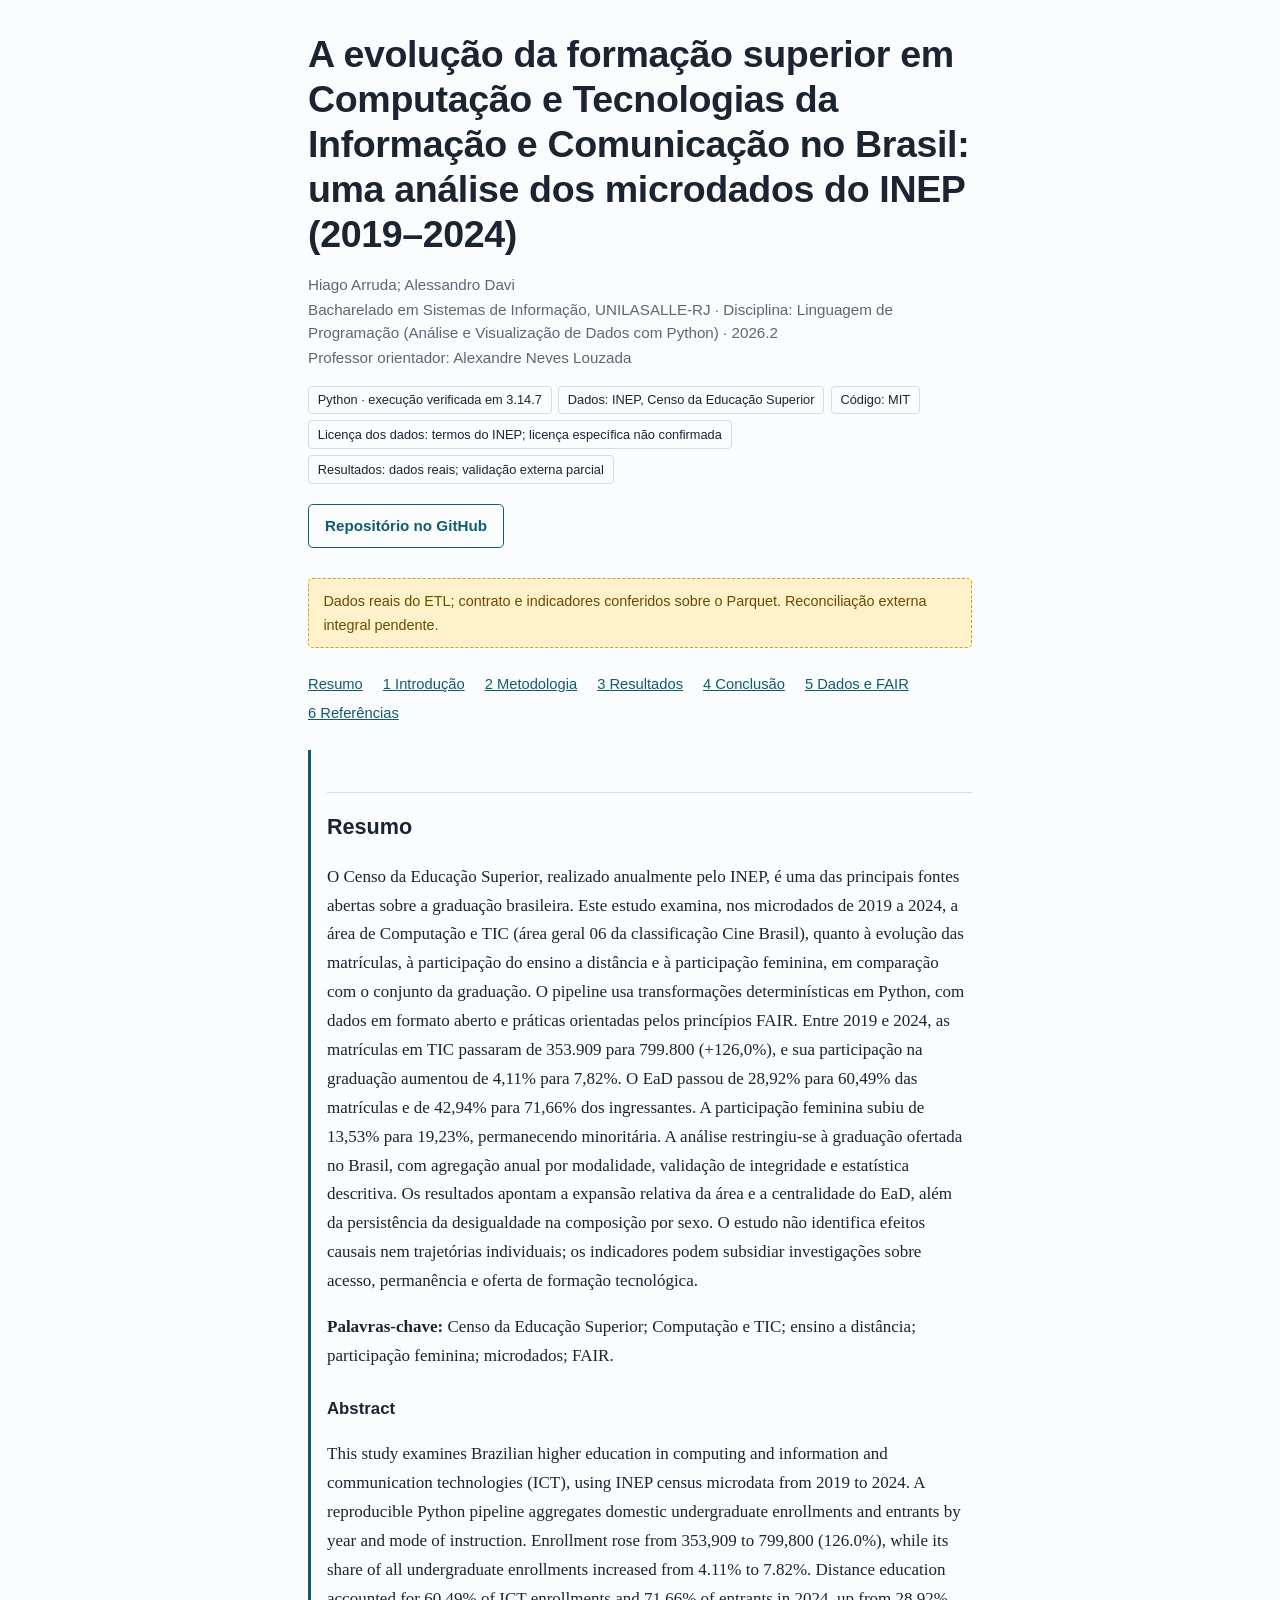
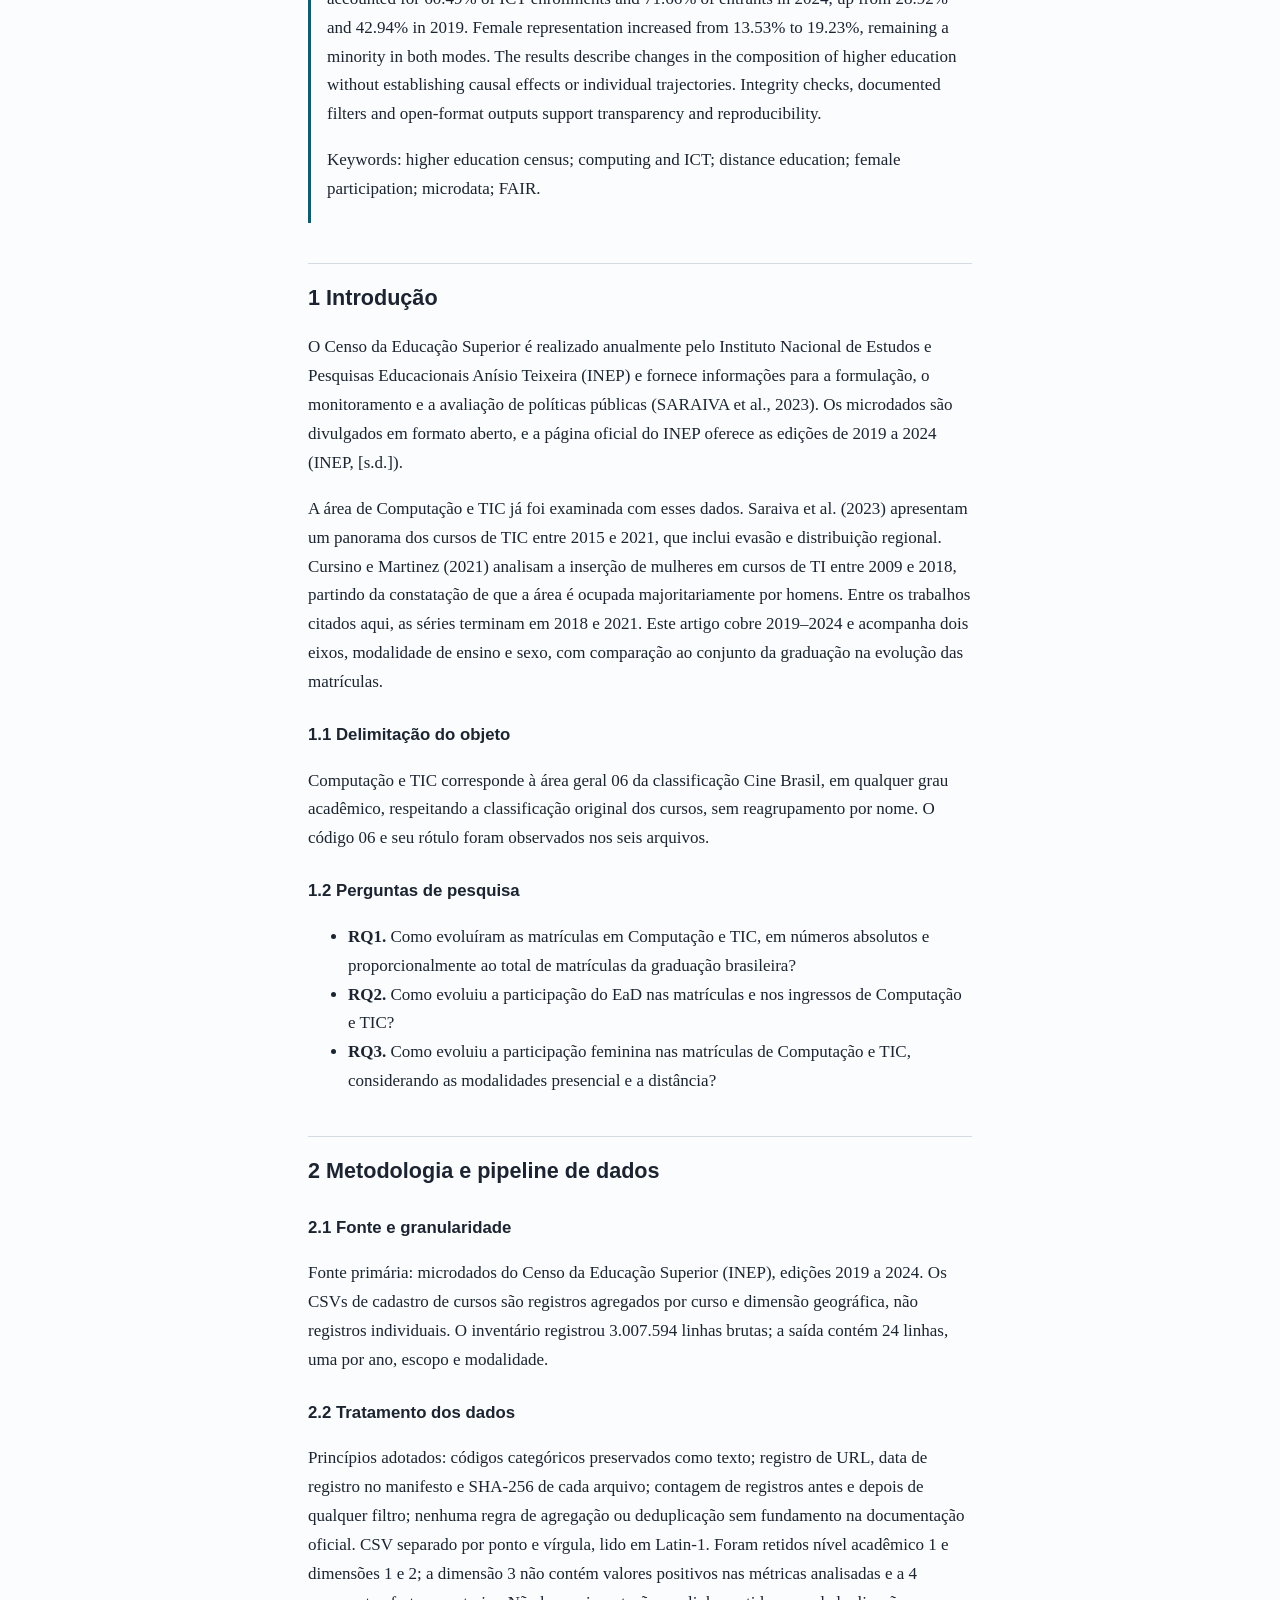
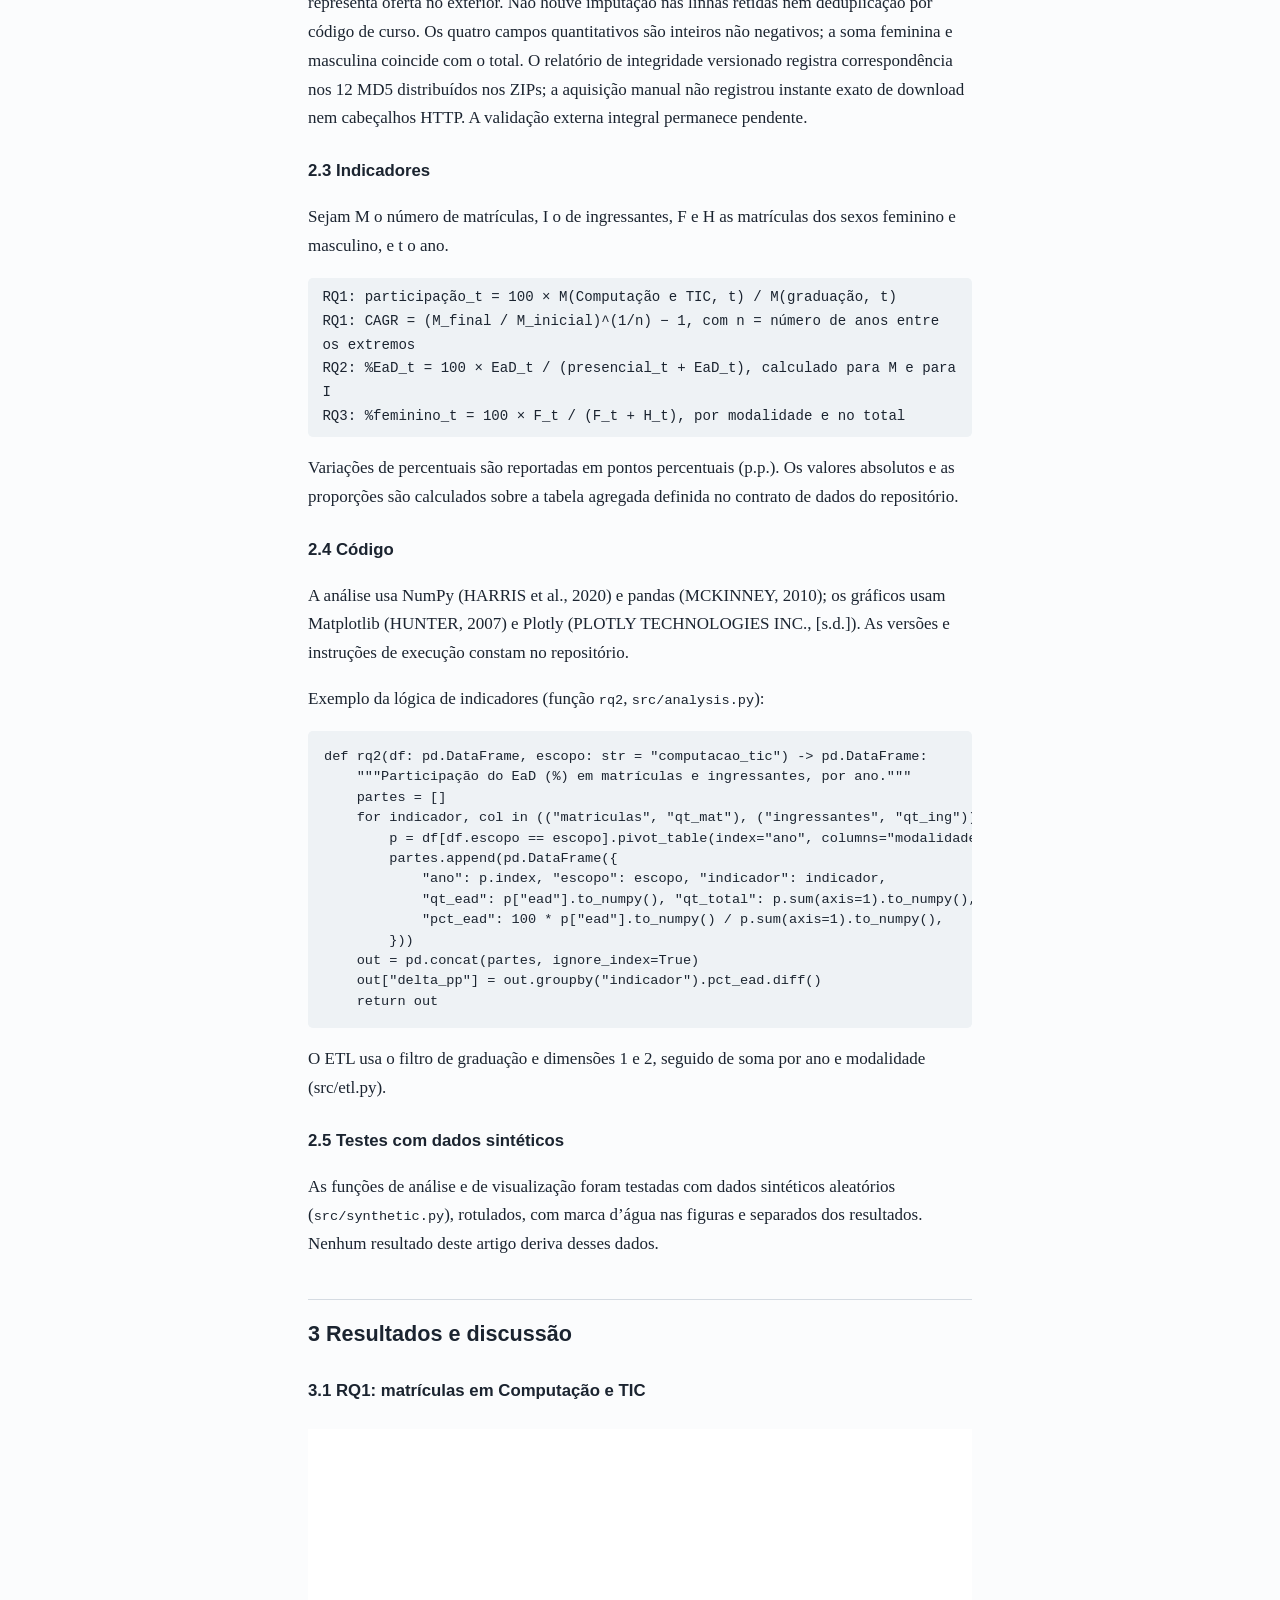
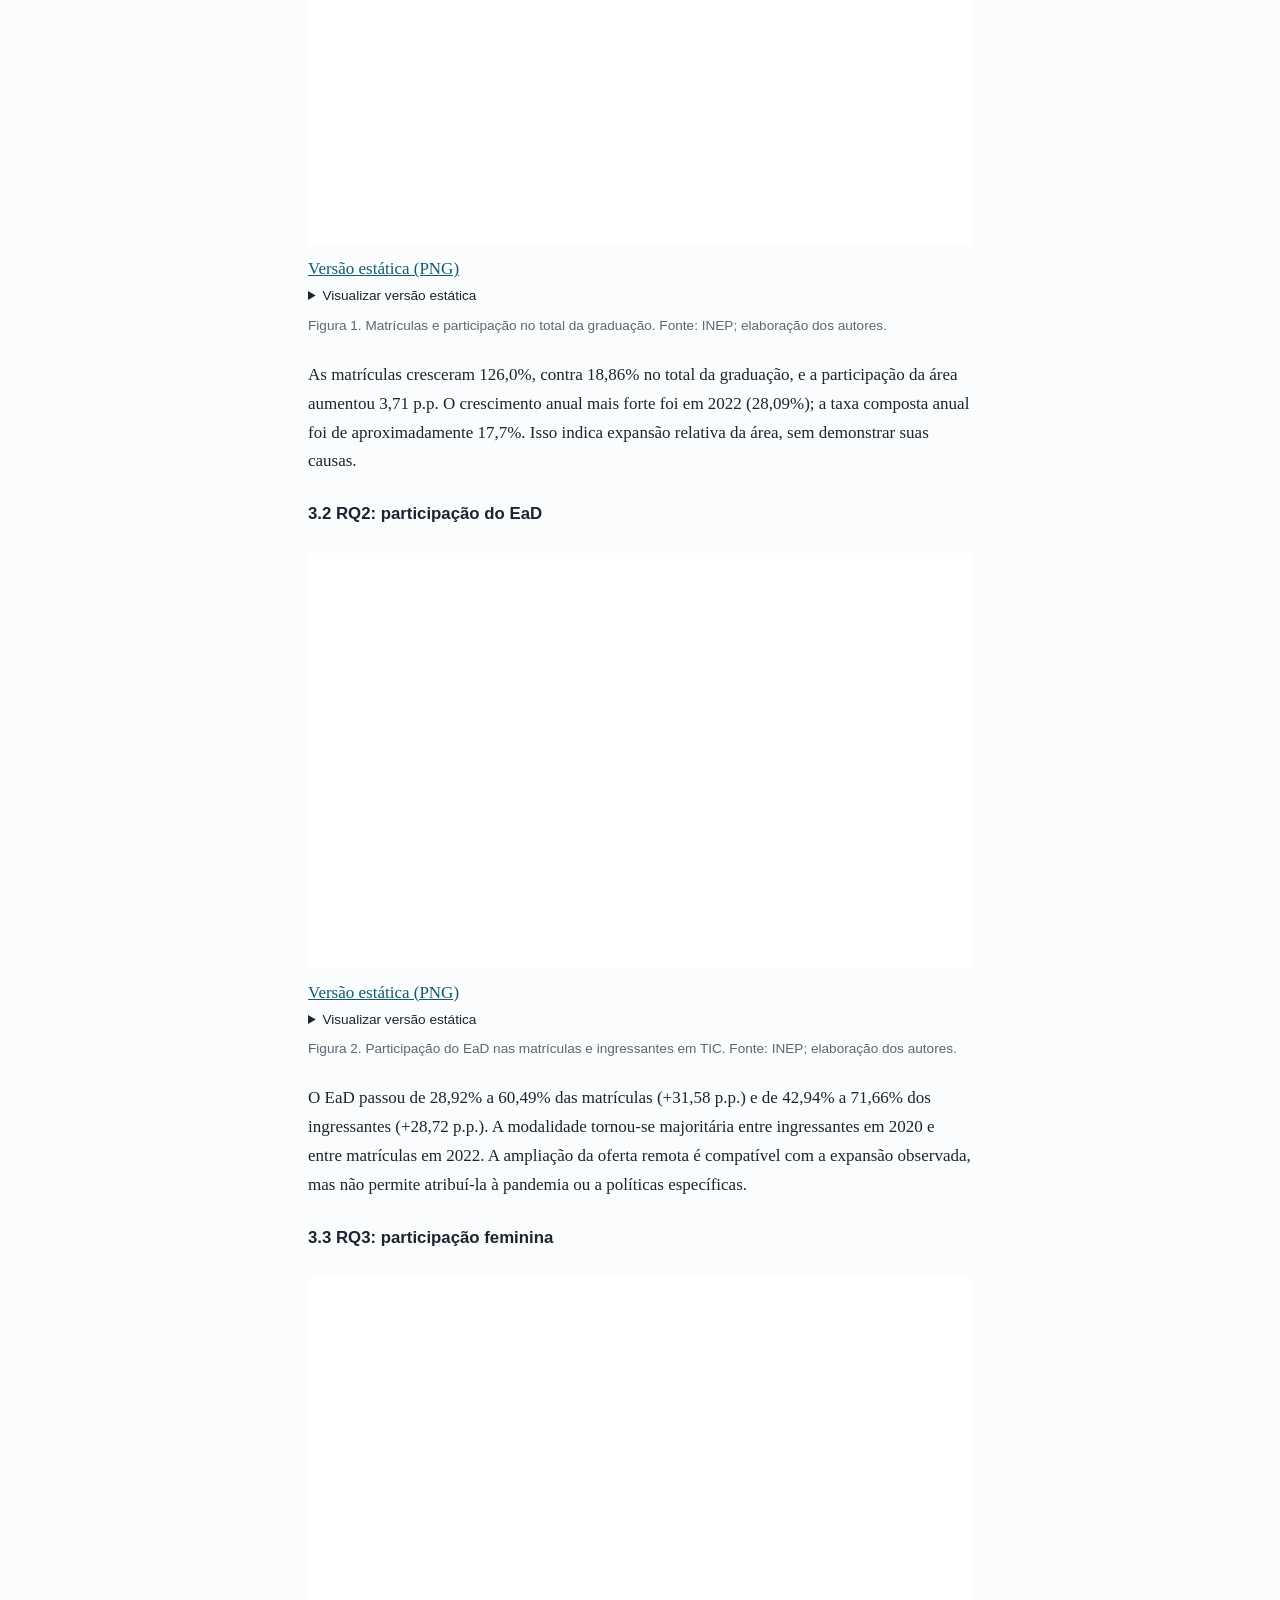
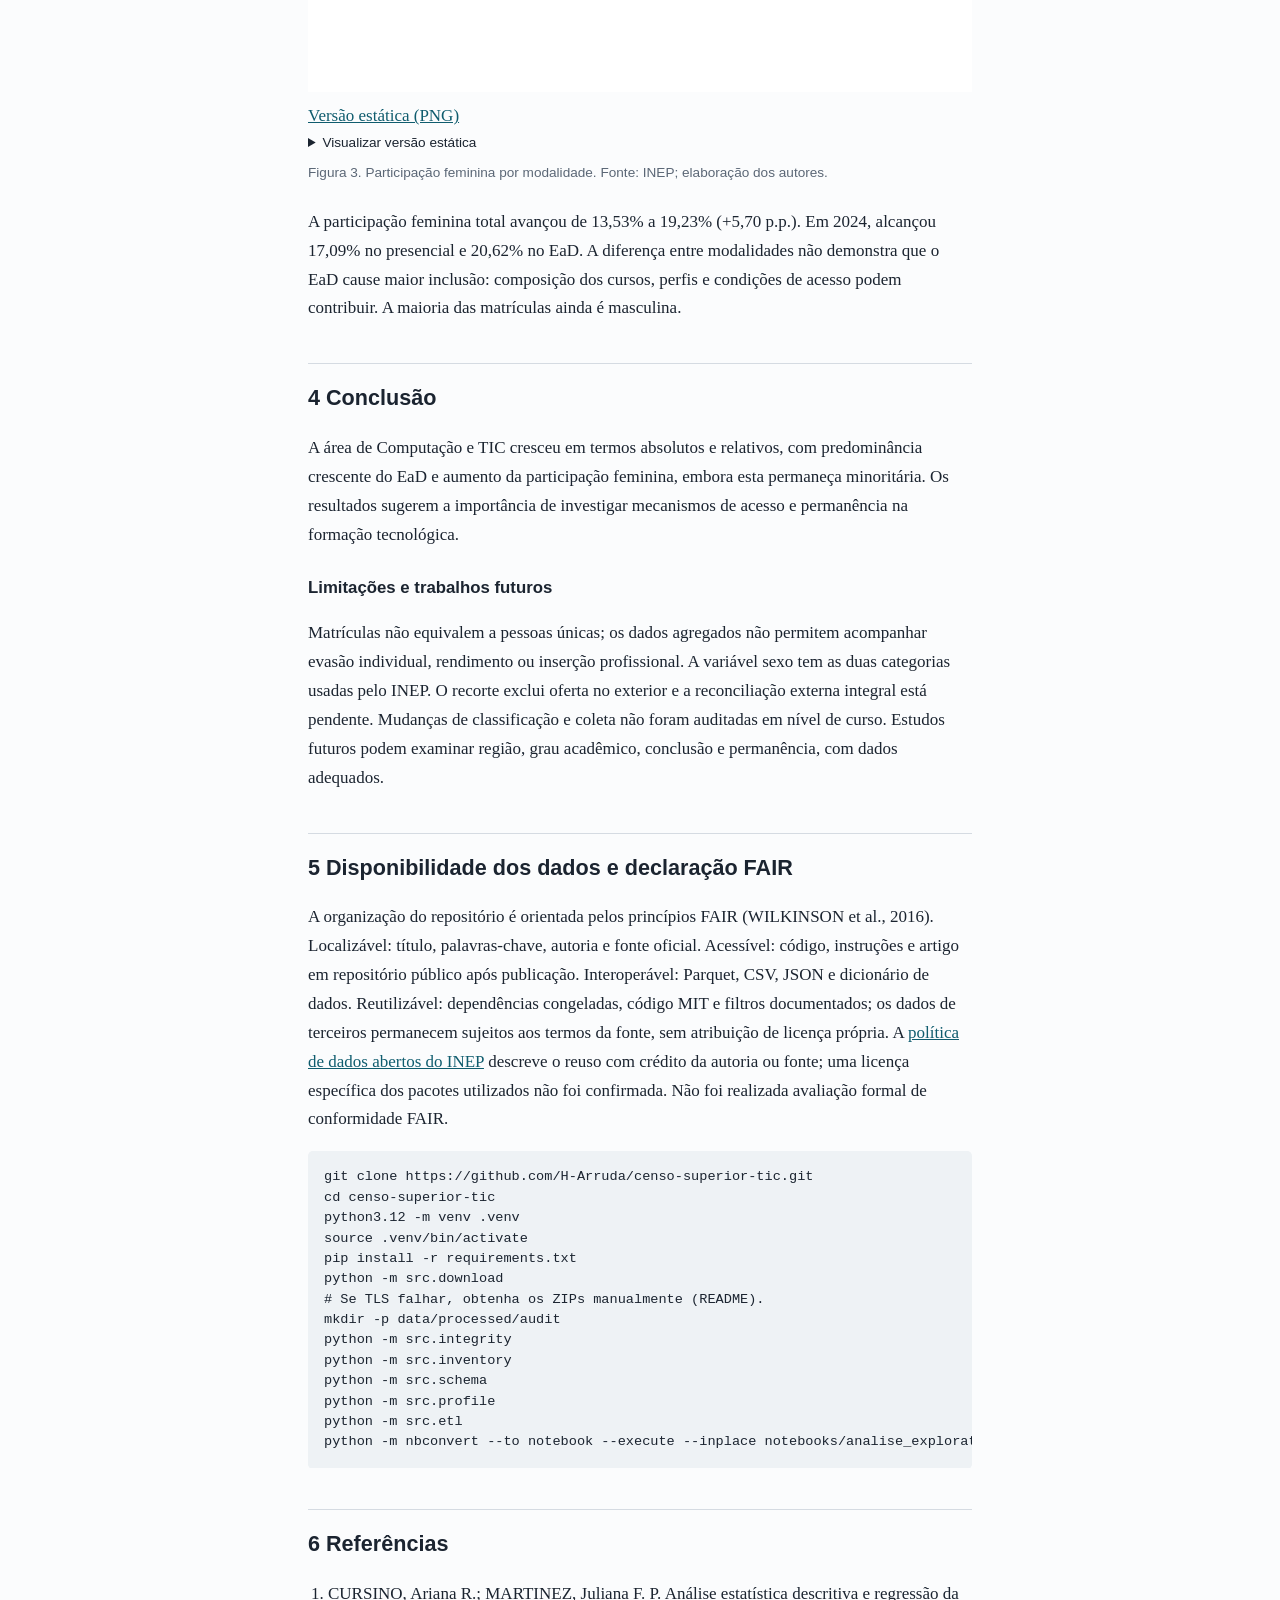
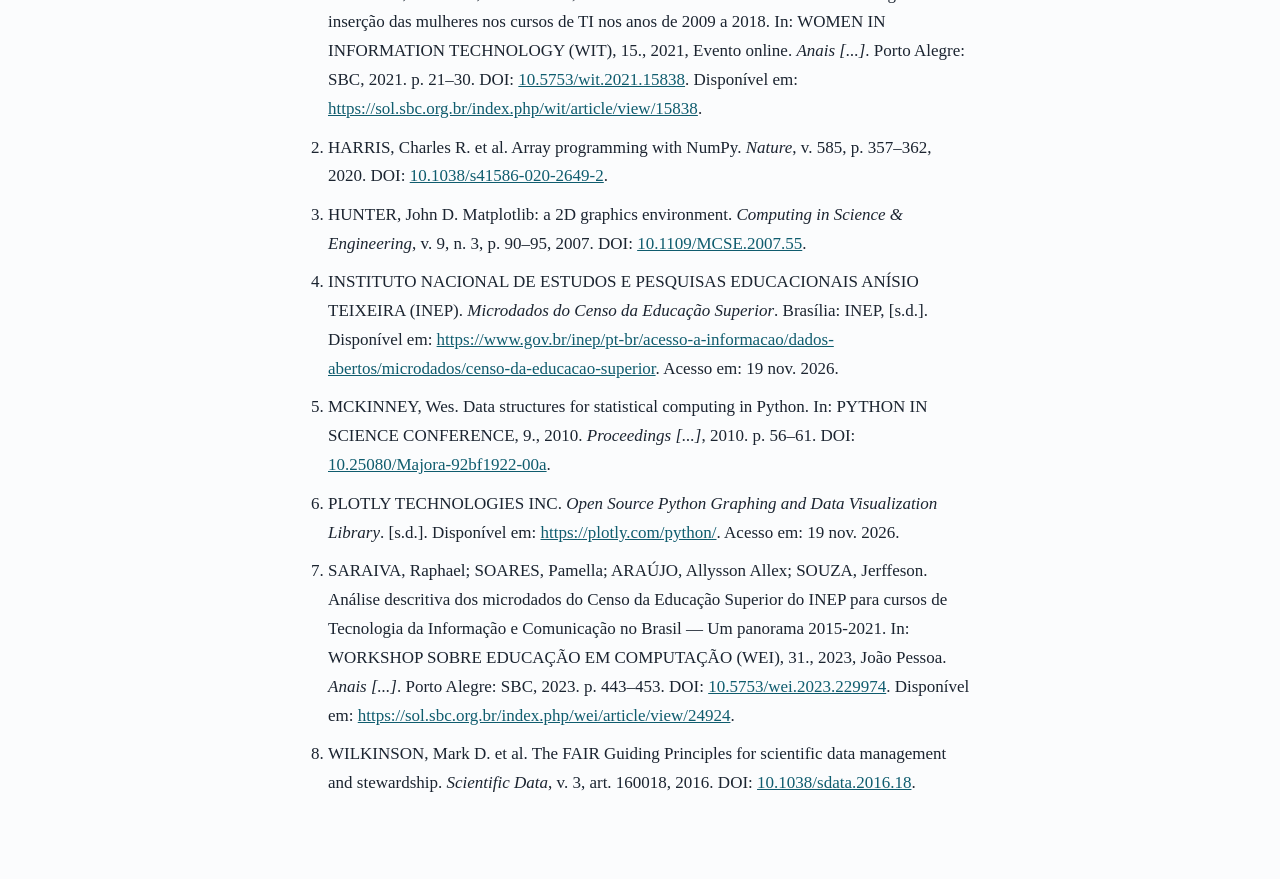
==== docs/index.html @ c9690822 "Integra analise e artigo TIC com notebook executado e resultados conferidos" ====
<!DOCTYPE html>

<html lang="pt-BR">
<head>
<meta charset="utf-8"/>
<meta content="width=device-width, initial-scale=1" name="viewport"/>
<title>Formação superior em Computação e TIC no Brasil: microdados do INEP (2019–2024)</title>
<meta content="Análise exploratória dos microdados do Censo da Educação Superior (INEP) sobre Computação e TIC, 2019–2024." name="description"/>
<link href="assets/style.css" rel="stylesheet"/>
</head>
<body>
<div class="wrap">
<header>
<h1>A evolução da formação superior em Computação e Tecnologias da Informação e Comunicação no Brasil: uma análise dos microdados do INEP (2019–2024)</h1>
<div class="meta">
<p>Hiago Arruda; Alessandro Davi</p>
<p>Bacharelado em Sistemas de Informação, UNILASALLE-RJ · Disciplina: Linguagem de Programação (Análise e Visualização de Dados com Python) · 2026.2</p>
<p>Professor orientador: Alexandre Neves Louzada</p>
</div>
<ul class="badges"><li>Python · execução verificada em 3.14.7</li><li>Dados: INEP, Censo da Educação Superior</li><li>Código: MIT</li><li>Licença dos dados: termos do INEP; licença específica não confirmada</li><li>Resultados: dados reais; validação externa parcial</li></ul>
<a class="btn" href="https://github.com/H-Arruda/censo-superior-tic">Repositório no GitHub</a>
</header>
<p class="aviso">Dados reais do ETL; contrato e indicadores conferidos sobre o Parquet. Reconciliação externa integral pendente.</p>
<nav aria-label="Seções" class="toc"><ol>
<li><a href="#resumo">Resumo</a></li><li><a href="#introducao">1 Introdução</a></li><li><a href="#metodologia">2 Metodologia</a></li><li><a href="#resultados">3 Resultados</a></li><li><a href="#conclusao">4 Conclusão</a></li><li><a href="#fair">5 Dados e FAIR</a></li><li><a href="#referencias">6 Referências</a></li></ol></nav>
<main>
<section class="abstract" id="resumo">
<h2>Resumo</h2>
<p>O Censo da Educação Superior, realizado anualmente pelo INEP, é uma das principais fontes abertas sobre a graduação brasileira. Este estudo examina, nos microdados de 2019 a 2024, a área de Computação e TIC (área geral 06 da classificação Cine Brasil), quanto à evolução das matrículas, à participação do ensino a distância e à participação feminina, em comparação com o conjunto da graduação. O pipeline usa transformações determinísticas em Python, com dados em formato aberto e práticas orientadas pelos princípios FAIR. Entre 2019 e 2024, as matrículas em TIC passaram de 353.909 para 799.800 (+126,0%), e sua participação na graduação aumentou de 4,11% para 7,82%. O EaD passou de 28,92% para 60,49% das matrículas e de 42,94% para 71,66% dos ingressantes. A participação feminina subiu de 13,53% para 19,23%, permanecendo minoritária. A análise restringiu-se à graduação ofertada no Brasil, com agregação anual por modalidade, validação de integridade e estatística descritiva. Os resultados apontam a expansão relativa da área e a centralidade do EaD, além da persistência da desigualdade na composição por sexo. O estudo não identifica efeitos causais nem trajetórias individuais; os indicadores podem subsidiar investigações sobre acesso, permanência e oferta de formação tecnológica.</p>
<p><strong>Palavras-chave:</strong> Censo da Educação Superior; Computação e TIC; ensino a distância; participação feminina; microdados; FAIR.</p>
<h3>Abstract</h3>
<p>This study examines Brazilian higher education in computing and information and communication technologies (ICT), using INEP census microdata from 2019 to 2024. A reproducible Python pipeline aggregates domestic undergraduate enrollments and entrants by year and mode of instruction. Enrollment rose from 353,909 to 799,800 (126.0%), while its share of all undergraduate enrollments increased from 4.11% to 7.82%. Distance education accounted for 60.49% of ICT enrollments and 71.66% of entrants in 2024, up from 28.92% and 42.94% in 2019. Female representation increased from 13.53% to 19.23%, remaining a minority in both modes. The results describe changes in the composition of higher education without establishing causal effects or individual trajectories. Integrity checks, documented filters and open-format outputs support transparency and reproducibility.</p>
<p>Keywords: higher education census; computing and ICT; distance education; female participation; microdata; FAIR.</p></section>
<section id="introducao">
<h2>1 Introdução</h2>
<p>O Censo da Educação Superior é realizado anualmente pelo Instituto Nacional de Estudos e Pesquisas Educacionais Anísio Teixeira (INEP) e fornece informações para a formulação, o monitoramento e a avaliação de políticas públicas (SARAIVA et al., 2023). Os microdados são divulgados em formato aberto, e a página oficial do INEP oferece as edições de 2019 a 2024 (INEP, [s.d.]).</p>
<p>A área de Computação e TIC já foi examinada com esses dados. Saraiva et al. (2023) apresentam um panorama dos cursos de TIC entre 2015 e 2021, que inclui evasão e distribuição regional. Cursino e Martinez (2021) analisam a inserção de mulheres em cursos de TI entre 2009 e 2018, partindo da constatação de que a área é ocupada majoritariamente por homens. Entre os trabalhos citados aqui, as séries terminam em 2018 e 2021. Este artigo cobre 2019–2024 e acompanha dois eixos, modalidade de ensino e sexo, com comparação ao conjunto da graduação na evolução das matrículas.</p>
<h3>1.1 Delimitação do objeto</h3>
<p>Computação e TIC corresponde à área geral 06 da classificação Cine Brasil, em qualquer grau acadêmico, respeitando a classificação original dos cursos, sem reagrupamento por nome. O código 06 e seu rótulo foram observados nos seis arquivos.</p>
<h3>1.2 Perguntas de pesquisa</h3>
<ul>
<li><strong>RQ1.</strong> Como evoluíram as matrículas em Computação e TIC, em números absolutos e proporcionalmente ao total de matrículas da graduação brasileira?</li>
<li><strong>RQ2.</strong> Como evoluiu a participação do EaD nas matrículas e nos ingressos de Computação e TIC?</li>
<li><strong>RQ3.</strong> Como evoluiu a participação feminina nas matrículas de Computação e TIC, considerando as modalidades presencial e a distância?</li>
</ul>
</section>
<section id="metodologia">
<h2>2 Metodologia e pipeline de dados</h2>
<h3>2.1 Fonte e granularidade</h3>
<p>Fonte primária: microdados do Censo da Educação Superior (INEP), edições 2019 a 2024. Os CSVs de cadastro de cursos são registros agregados por curso e dimensão geográfica, não registros individuais. O inventário registrou 3.007.594 linhas brutas; a saída contém 24 linhas, uma por ano, escopo e modalidade.</p>
<h3>2.2 Tratamento dos dados</h3>
<p>Princípios adotados: códigos categóricos preservados como texto; registro de URL, data de registro no manifesto e SHA-256 de cada arquivo; contagem de registros antes e depois de qualquer filtro; nenhuma regra de agregação ou deduplicação sem fundamento na documentação oficial. CSV separado por ponto e vírgula, lido em Latin-1. Foram retidos nível acadêmico 1 e dimensões 1 e 2; a dimensão 3 não contém valores positivos nas métricas analisadas e a 4 representa oferta no exterior. Não houve imputação nas linhas retidas nem deduplicação por código de curso. Os quatro campos quantitativos são inteiros não negativos; a soma feminina e masculina coincide com o total. O relatório de integridade versionado registra correspondência nos 12 MD5 distribuídos nos ZIPs; a aquisição manual não registrou instante exato de download nem cabeçalhos HTTP. A validação externa integral permanece pendente.</p>
<h3>2.3 Indicadores</h3>
<p>Sejam M o número de matrículas, I o de ingressantes, F e H as matrículas dos sexos feminino e masculino, e t o ano.</p>
<p class="formula">RQ1: participação_t = 100 × M(Computação e TIC, t) / M(graduação, t)<br/>
RQ1: CAGR = (M_final / M_inicial)^(1/n) − 1, com n = número de anos entre os extremos<br/>
RQ2: %EaD_t = 100 × EaD_t / (presencial_t + EaD_t), calculado para M e para I<br/>
RQ3: %feminino_t = 100 × F_t / (F_t + H_t), por modalidade e no total</p>
<p>Variações de percentuais são reportadas em pontos percentuais (p.p.). Os valores absolutos e as proporções são calculados sobre a tabela agregada definida no contrato de dados do repositório.</p>
<h3>2.4 Código</h3>
<p>A análise usa NumPy (HARRIS et al., 2020) e pandas (MCKINNEY, 2010); os gráficos usam Matplotlib (HUNTER, 2007) e Plotly (PLOTLY TECHNOLOGIES INC., [s.d.]). As versões e instruções de execução constam no repositório.</p>
<p>Exemplo da lógica de indicadores (função <code>rq2</code>, <code>src/analysis.py</code>):</p>
<pre><code>def rq2(df: pd.DataFrame, escopo: str = "computacao_tic") -&gt; pd.DataFrame:
    """Participação do EaD (%) em matrículas e ingressantes, por ano."""
    partes = []
    for indicador, col in (("matriculas", "qt_mat"), ("ingressantes", "qt_ing")):
        p = df[df.escopo == escopo].pivot_table(index="ano", columns="modalidade", values=col, aggfunc="sum")
        partes.append(pd.DataFrame({
            "ano": p.index, "escopo": escopo, "indicador": indicador,
            "qt_ead": p["ead"].to_numpy(), "qt_total": p.sum(axis=1).to_numpy(),
            "pct_ead": 100 * p["ead"].to_numpy() / p.sum(axis=1).to_numpy(),
        }))
    out = pd.concat(partes, ignore_index=True)
    out["delta_pp"] = out.groupby("indicador").pct_ead.diff()
    return out</code></pre>
<p>O ETL usa o filtro de graduação e dimensões 1 e 2, seguido de soma por ano e modalidade (src/etl.py).</p>
<h3>2.5 Testes com dados sintéticos</h3>
<p>As funções de análise e de visualização foram testadas com dados sintéticos aleatórios (<code>src/synthetic.py</code>), rotulados, com marca d’água nas figuras e separados dos resultados. Nenhum resultado deste artigo deriva desses dados.</p>
</section>
<section id="resultados">
<h2>3 Resultados e discussão</h2>
<h3>3.1 RQ1: matrículas em Computação e TIC</h3>
<figure><iframe loading="lazy" src="assets/fig_rq1.html" title="Gráfico RQ1"></iframe><a href="assets/fig_rq1.png">Versão estática (PNG)</a><details><summary>Visualizar versão estática</summary><img alt="Versão estática do gráfico RQ1" loading="lazy" src="assets/fig_rq1.png"/></details><figcaption>Figura 1. Matrículas e participação no total da graduação. Fonte: INEP; elaboração dos autores.</figcaption></figure>

<p>As matrículas cresceram 126,0%, contra 18,86% no total da graduação, e a participação da área aumentou 3,71 p.p. O crescimento anual mais forte foi em 2022 (28,09%); a taxa composta anual foi de aproximadamente 17,7%. Isso indica expansão relativa da área, sem demonstrar suas causas.</p>
<h3>3.2 RQ2: participação do EaD</h3>
<figure><iframe loading="lazy" src="assets/fig_rq2.html" title="Gráfico RQ2"></iframe><a href="assets/fig_rq2.png">Versão estática (PNG)</a><details><summary>Visualizar versão estática</summary><img alt="Versão estática do gráfico RQ2" loading="lazy" src="assets/fig_rq2.png"/></details><figcaption>Figura 2. Participação do EaD nas matrículas e ingressantes em TIC. Fonte: INEP; elaboração dos autores.</figcaption></figure>
<p>O EaD passou de 28,92% a 60,49% das matrículas (+31,58 p.p.) e de 42,94% a 71,66% dos ingressantes (+28,72 p.p.). A modalidade tornou-se majoritária entre ingressantes em 2020 e entre matrículas em 2022. A ampliação da oferta remota é compatível com a expansão observada, mas não permite atribuí-la à pandemia ou a políticas específicas.</p>
<h3>3.3 RQ3: participação feminina</h3>
<figure><iframe loading="lazy" src="assets/fig_rq3.html" title="Gráfico RQ3"></iframe><a href="assets/fig_rq3.png">Versão estática (PNG)</a><details><summary>Visualizar versão estática</summary><img alt="Versão estática do gráfico RQ3" loading="lazy" src="assets/fig_rq3.png"/></details><figcaption>Figura 3. Participação feminina por modalidade. Fonte: INEP; elaboração dos autores.</figcaption></figure>
<p>A participação feminina total avançou de 13,53% a 19,23% (+5,70 p.p.). Em 2024, alcançou 17,09% no presencial e 20,62% no EaD. A diferença entre modalidades não demonstra que o EaD cause maior inclusão: composição dos cursos, perfis e condições de acesso podem contribuir. A maioria das matrículas ainda é masculina.</p>
</section>
<section id="conclusao">
<h2>4 Conclusão</h2>
<p>A área de Computação e TIC cresceu em termos absolutos e relativos, com predominância crescente do EaD e aumento da participação feminina, embora esta permaneça minoritária. Os resultados sugerem a importância de investigar mecanismos de acesso e permanência na formação tecnológica.</p>
<h3>Limitações e trabalhos futuros</h3>
<p>Matrículas não equivalem a pessoas únicas; os dados agregados não permitem acompanhar evasão individual, rendimento ou inserção profissional. A variável sexo tem as duas categorias usadas pelo INEP. O recorte exclui oferta no exterior e a reconciliação externa integral está pendente. Mudanças de classificação e coleta não foram auditadas em nível de curso. Estudos futuros podem examinar região, grau acadêmico, conclusão e permanência, com dados adequados.</p>
</section>
<section id="fair">
<h2>5 Disponibilidade dos dados e declaração FAIR</h2>
<p>A organização do repositório é orientada pelos princípios FAIR (WILKINSON et al., 2016). Localizável: título, palavras-chave, autoria e fonte oficial. Acessível: código, instruções e artigo em repositório público após publicação. Interoperável: Parquet, CSV, JSON e dicionário de dados. Reutilizável: dependências congeladas, código MIT e filtros documentados; os dados de terceiros permanecem sujeitos aos termos da fonte, sem atribuição de licença própria. A <a href="https://download.inep.gov.br/publicacoes/institucionais/gestao_e_governanca/politica_e_plano_de_dados_abertos.pdf">política de dados abertos do INEP</a> descreve o reuso com crédito da autoria ou fonte; uma licença específica dos pacotes utilizados não foi confirmada. Não foi realizada avaliação formal de conformidade FAIR.</p>
<pre><code>git clone https://github.com/H-Arruda/censo-superior-tic.git
cd censo-superior-tic
python3.12 -m venv .venv
source .venv/bin/activate
pip install -r requirements.txt
python -m src.download
# Se TLS falhar, obtenha os ZIPs manualmente (README).
mkdir -p data/processed/audit
python -m src.integrity
python -m src.inventory
python -m src.schema
python -m src.profile
python -m src.etl
python -m nbconvert --to notebook --execute --inplace notebooks/analise_exploratoria.ipynb</code></pre>
</section>
<section id="referencias">
<h2>6 Referências</h2>
<ol class="refs">
<li>CURSINO, Ariana R.; MARTINEZ, Juliana F. P. Análise estatística descritiva e regressão da inserção das mulheres nos cursos de TI nos anos de 2009 a 2018. In: WOMEN IN INFORMATION TECHNOLOGY (WIT), 15., 2021, Evento online. <em>Anais [...]</em>. Porto Alegre: SBC, 2021. p. 21–30. DOI: <a href="https://doi.org/10.5753/wit.2021.15838">10.5753/wit.2021.15838</a>. Disponível em: <a href="https://sol.sbc.org.br/index.php/wit/article/view/15838">https://sol.sbc.org.br/index.php/wit/article/view/15838</a>.</li>
<li>HARRIS, Charles R. et al. Array programming with NumPy. <em>Nature</em>, v. 585, p. 357–362, 2020. DOI: <a href="https://doi.org/10.1038/s41586-020-2649-2">10.1038/s41586-020-2649-2</a>.</li>
<li>HUNTER, John D. Matplotlib: a 2D graphics environment. <em>Computing in Science &amp; Engineering</em>, v. 9, n. 3, p. 90–95, 2007. DOI: <a href="https://doi.org/10.1109/MCSE.2007.55">10.1109/MCSE.2007.55</a>.</li>
<li>INSTITUTO NACIONAL DE ESTUDOS E PESQUISAS EDUCACIONAIS ANÍSIO TEIXEIRA (INEP). <em>Microdados do Censo da Educação Superior</em>. Brasília: INEP, [s.d.]. Disponível em: <a href="https://www.gov.br/inep/pt-br/acesso-a-informacao/dados-abertos/microdados/censo-da-educacao-superior">https://www.gov.br/inep/pt-br/acesso-a-informacao/dados-abertos/microdados/censo-da-educacao-superior</a>. Acesso em: 19 nov. 2026.</li>
<li>MCKINNEY, Wes. Data structures for statistical computing in Python. In: PYTHON IN SCIENCE CONFERENCE, 9., 2010. <em>Proceedings [...]</em>, 2010. p. 56–61. DOI: <a href="https://doi.org/10.25080/Majora-92bf1922-00a">10.25080/Majora-92bf1922-00a</a>.</li>
<li>PLOTLY TECHNOLOGIES INC. <em>Open Source Python Graphing and Data Visualization Library</em>. [s.d.]. Disponível em: <a href="https://plotly.com/python/">https://plotly.com/python/</a>. Acesso em: 19 nov. 2026.</li>
<li>SARAIVA, Raphael; SOARES, Pamella; ARAÚJO, Allysson Allex; SOUZA, Jerffeson. Análise descritiva dos microdados do Censo da Educação Superior do INEP para cursos de Tecnologia da Informação e Comunicação no Brasil — Um panorama 2015-2021. In: WORKSHOP SOBRE EDUCAÇÃO EM COMPUTAÇÃO (WEI), 31., 2023, João Pessoa. <em>Anais [...]</em>. Porto Alegre: SBC, 2023. p. 443–453. DOI: <a href="https://doi.org/10.5753/wei.2023.229974">10.5753/wei.2023.229974</a>. Disponível em: <a href="https://sol.sbc.org.br/index.php/wei/article/view/24924">https://sol.sbc.org.br/index.php/wei/article/view/24924</a>.</li>
<li>WILKINSON, Mark D. et al. The FAIR Guiding Principles for scientific data management and stewardship. <em>Scientific Data</em>, v. 3, art. 160018, 2016. DOI: <a href="https://doi.org/10.1038/sdata.2016.18">10.1038/sdata.2016.18</a>.</li>
</ol>
</section>
</main>
</div>
</body>
</html>
---- docs/assets/style.css ----
:root{--paper:#fbfcfd;--ink:#1b2430;--muted:#5b6776;--rule:#d5dbe2;--accent:#0f5c6e;--code:#eef2f5;--warn-bg:#fff1c9;--warn-ink:#6b4a00;--warn-line:#c9a227;color-scheme:light dark}
@media (prefers-color-scheme:dark){:root{--paper:#12181f;--ink:#e6ebf0;--muted:#9aa7b4;--rule:#2b3541;--accent:#6cc3d5;--code:#1b232c;--warn-bg:#3a2f0d;--warn-ink:#f2d98a;--warn-line:#8a6d1a}}
*{box-sizing:border-box}
html{scroll-padding-top:1rem}
body{margin:0;background:var(--paper);color:var(--ink);font:1.0625rem/1.7 "Iowan Old Style","Palatino Linotype",Palatino,Georgia,serif}
.wrap{max-width:44rem;margin:0 auto;padding:2rem 1.25rem 4rem}
h1,h2,h3,.meta,.badges,.toc,figcaption,.btn{font-family:"Helvetica Neue",Arial,system-ui,sans-serif}
h1{font-size:clamp(1.7rem,4.5vw,2.35rem);line-height:1.2;margin:0 0 1rem;letter-spacing:-.01em}
h2{font-size:1.35rem;margin:2.5rem 0 .75rem;padding-top:1rem;border-top:1px solid var(--rule)}
h3{font-size:1.05rem;margin:1.5rem 0 .4rem}
.meta{color:var(--muted);font-size:.95rem;line-height:1.5}
.meta p{margin:.15rem 0}
.badges{display:flex;flex-wrap:wrap;gap:.4rem;margin:1rem 0;padding:0;list-style:none;font-size:.8rem}
.badges li{border:1px solid var(--rule);border-radius:.25rem;padding:.15rem .55rem}
.btn{display:inline-block;margin:.25rem 0 1rem;padding:.5rem 1rem;border:1px solid var(--accent);border-radius:.3rem;color:var(--accent);text-decoration:none;font-weight:600;font-size:.95rem}
.btn:hover,.btn:focus-visible{background:var(--accent);color:var(--paper)}
a{color:var(--accent)}
:focus-visible{outline:2px solid var(--accent);outline-offset:2px}
.toc{font-size:.92rem;margin:1.5rem 0}
.toc ol{display:flex;flex-wrap:wrap;gap:.25rem 1.25rem;padding:0;margin:0;list-style:none}
.abstract{border-left:3px solid var(--accent);padding:.1rem 0 .1rem 1rem;margin:1.5rem 0}
mark.pendente{background:var(--warn-bg);color:var(--warn-ink);padding:0 .25rem;border-bottom:1px dashed var(--warn-line)}
.aviso{background:var(--warn-bg);color:var(--warn-ink);border:1px dashed var(--warn-line);padding:.6rem .9rem;border-radius:.3rem;font-family:"Helvetica Neue",Arial,sans-serif;font-size:.9rem}
.fig{border:1px dashed var(--warn-line);border-radius:.3rem;padding:1.5rem 1rem;text-align:center;background:var(--warn-bg);color:var(--warn-ink);font-family:"Helvetica Neue",Arial,sans-serif;font-size:.9rem}
figure{margin:1.5rem 0}
figure iframe{width:100%;height:26rem;border:0}
figcaption{color:var(--muted);font-size:.85rem;margin-top:.4rem}
pre,code{font-family:ui-monospace,"SF Mono",Menlo,Consolas,monospace;font-size:.85rem}
pre{background:var(--code);padding:1rem;border-radius:.3rem;overflow-x:auto;line-height:1.5}
.formula{background:var(--code);padding:.5rem .9rem;border-radius:.3rem;overflow-x:auto;font-family:ui-monospace,Menlo,Consolas,monospace;font-size:.88rem}
ol.refs{padding-left:1.25rem}
ol.refs li{margin-bottom:.6rem;overflow-wrap:anywhere}
@media (max-width:30rem){body{font-size:1rem}.wrap{padding:1.25rem 1rem 3rem}figure iframe{height:26rem}}
@media print{.btn,.toc{display:none}}

figure img{max-width:100%;height:auto} details{font-family:Arial,sans-serif;font-size:.85rem} iframe{background:#fff}
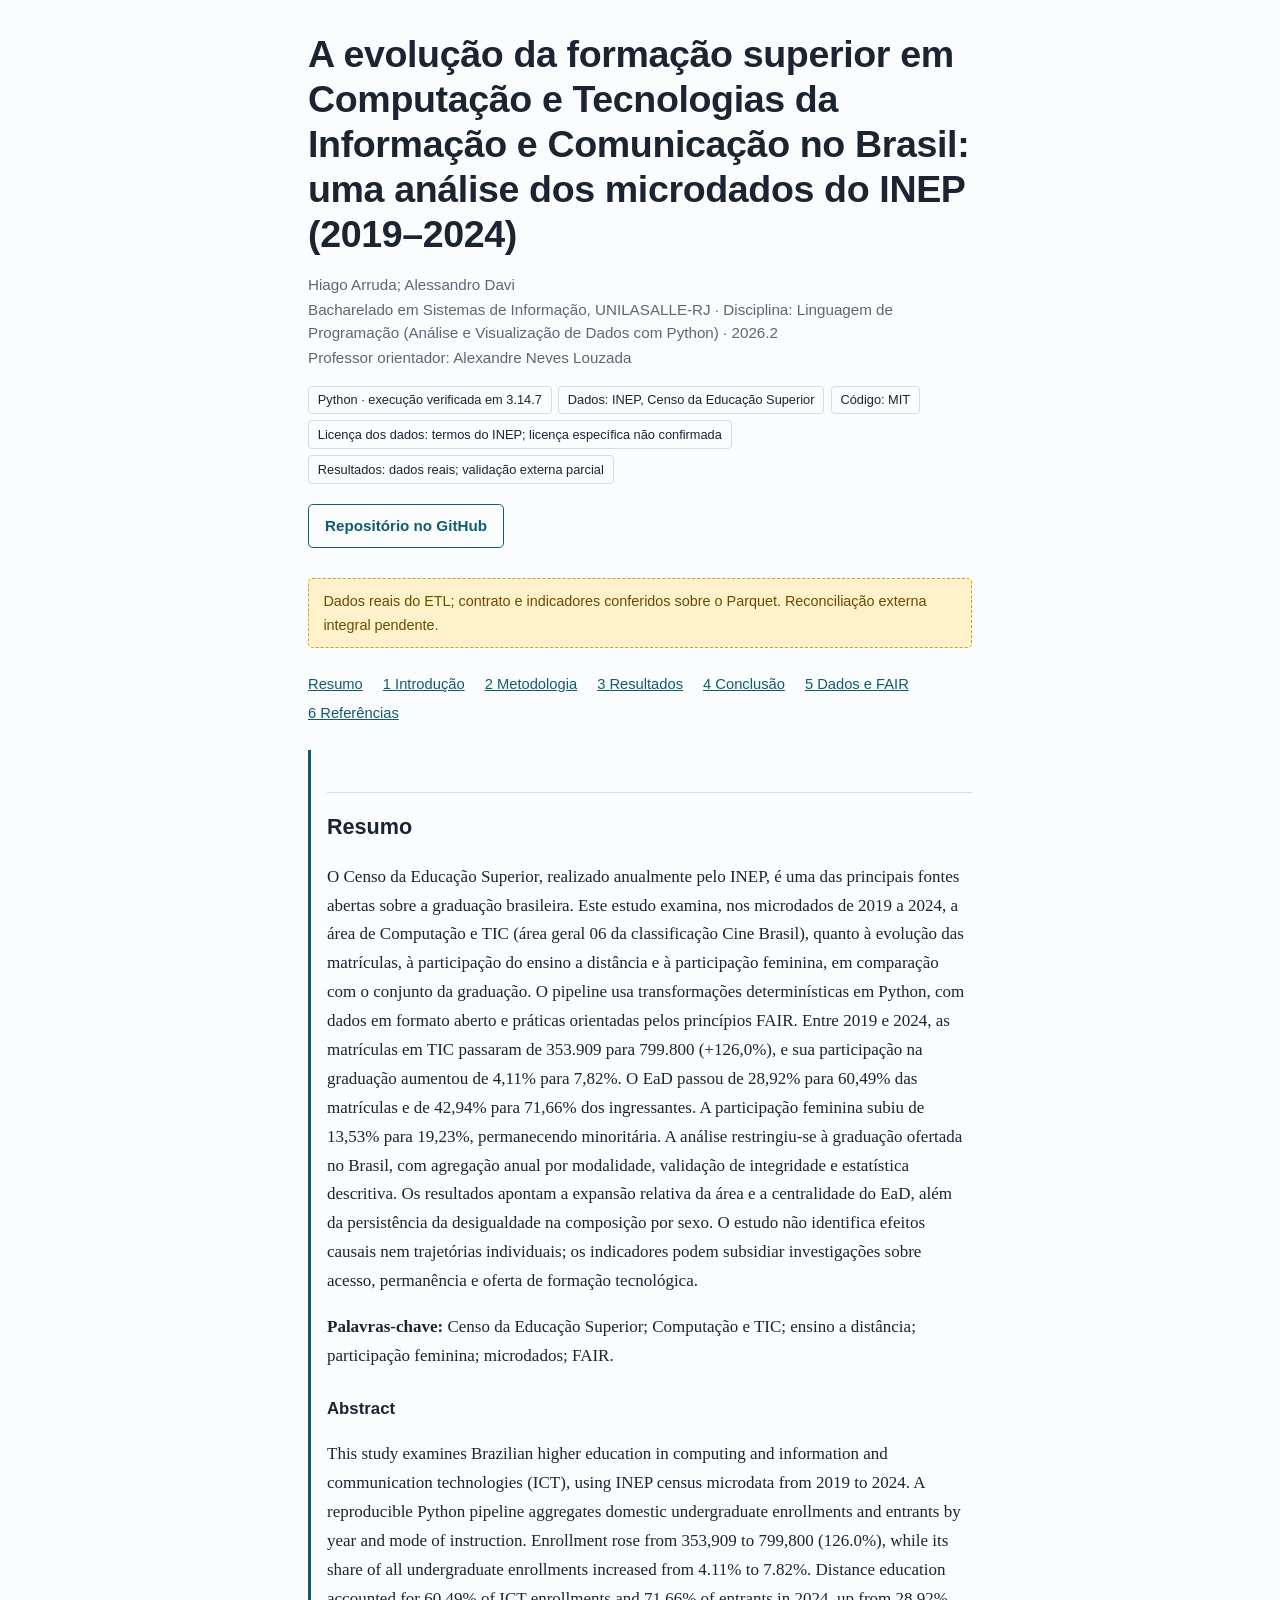
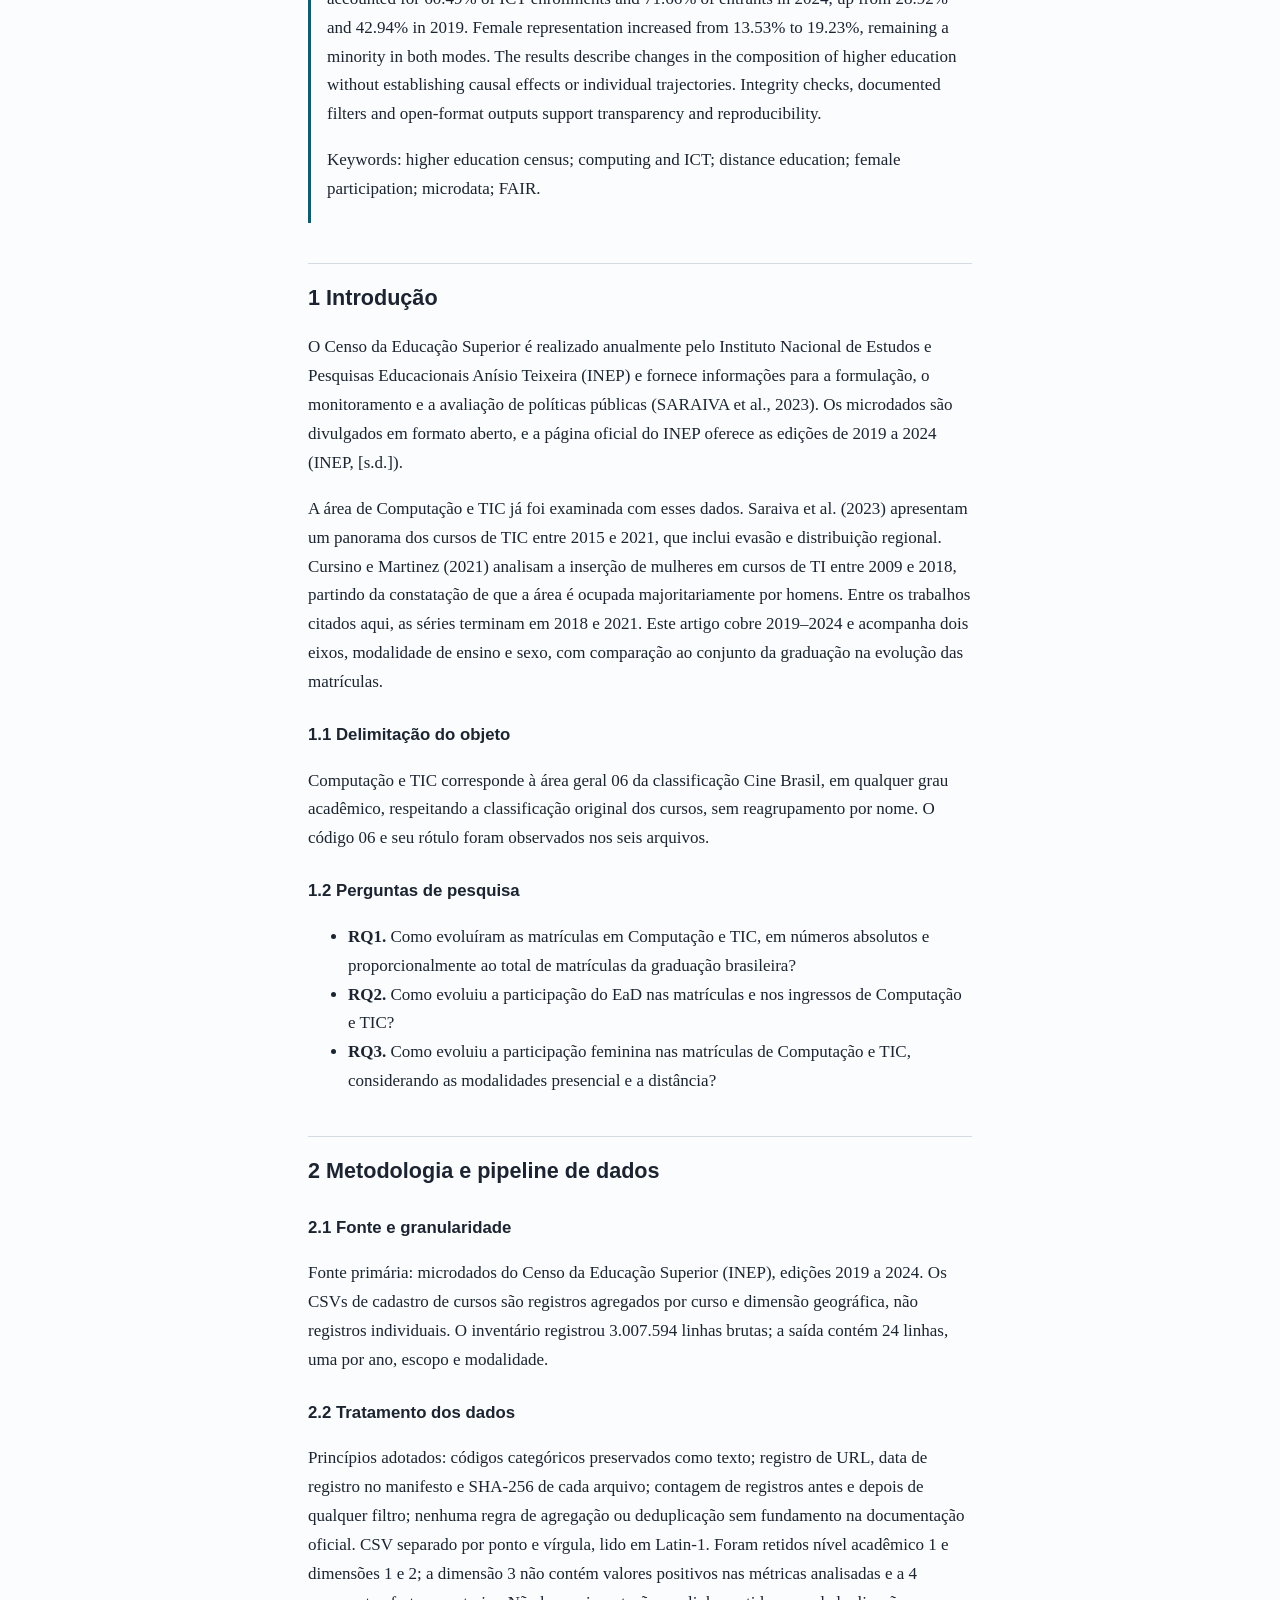
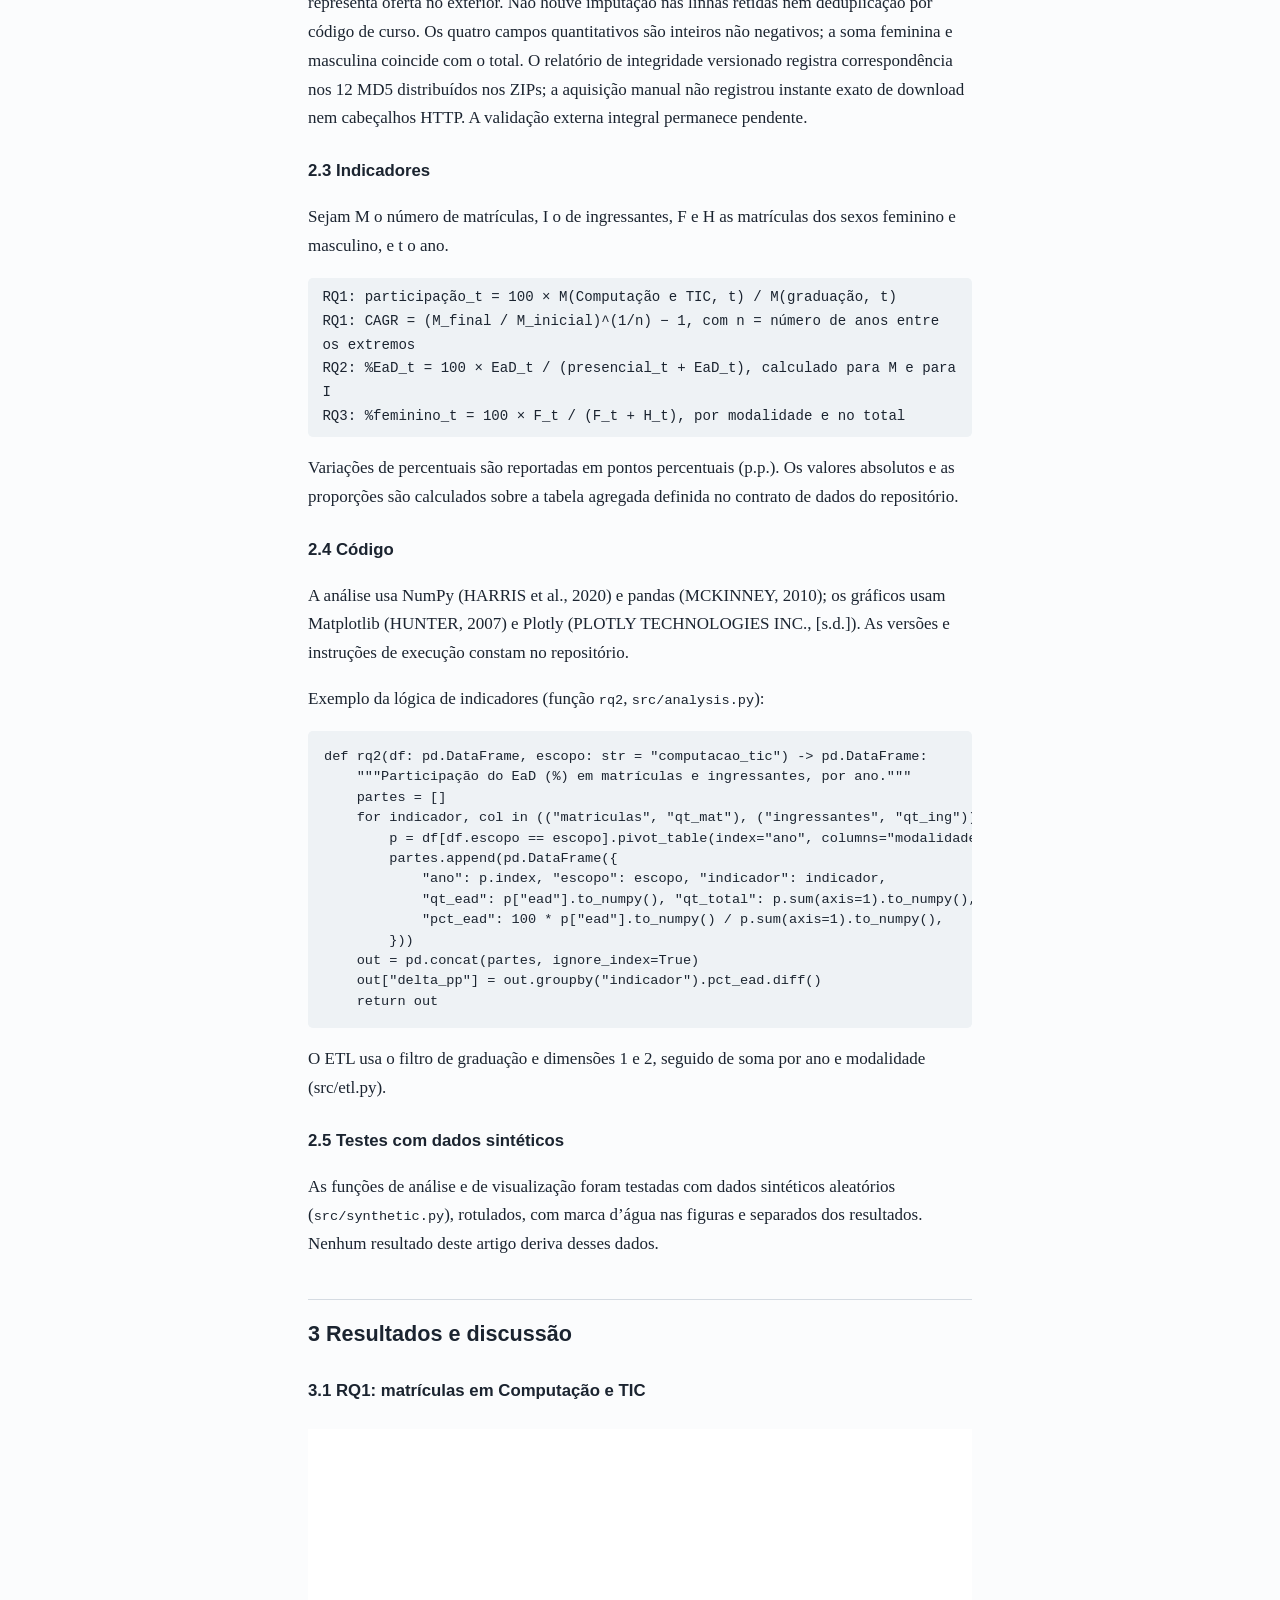
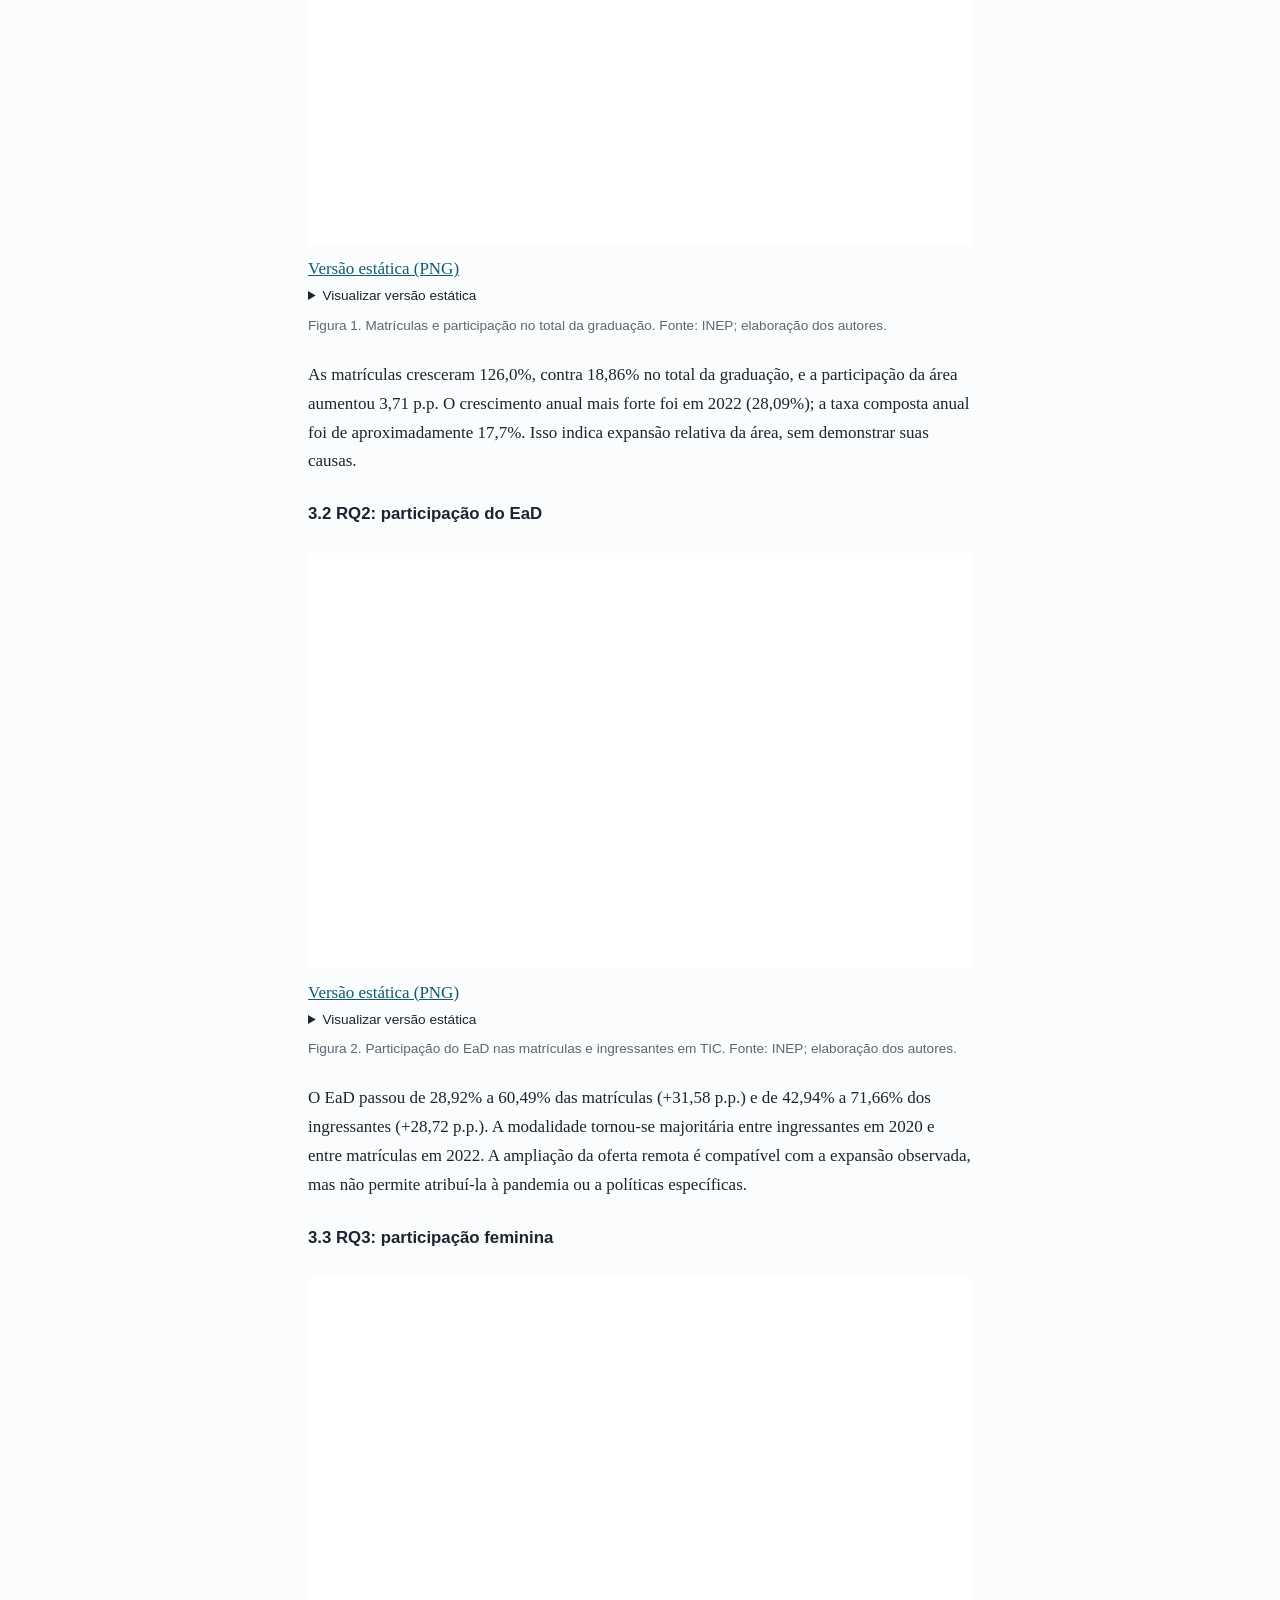
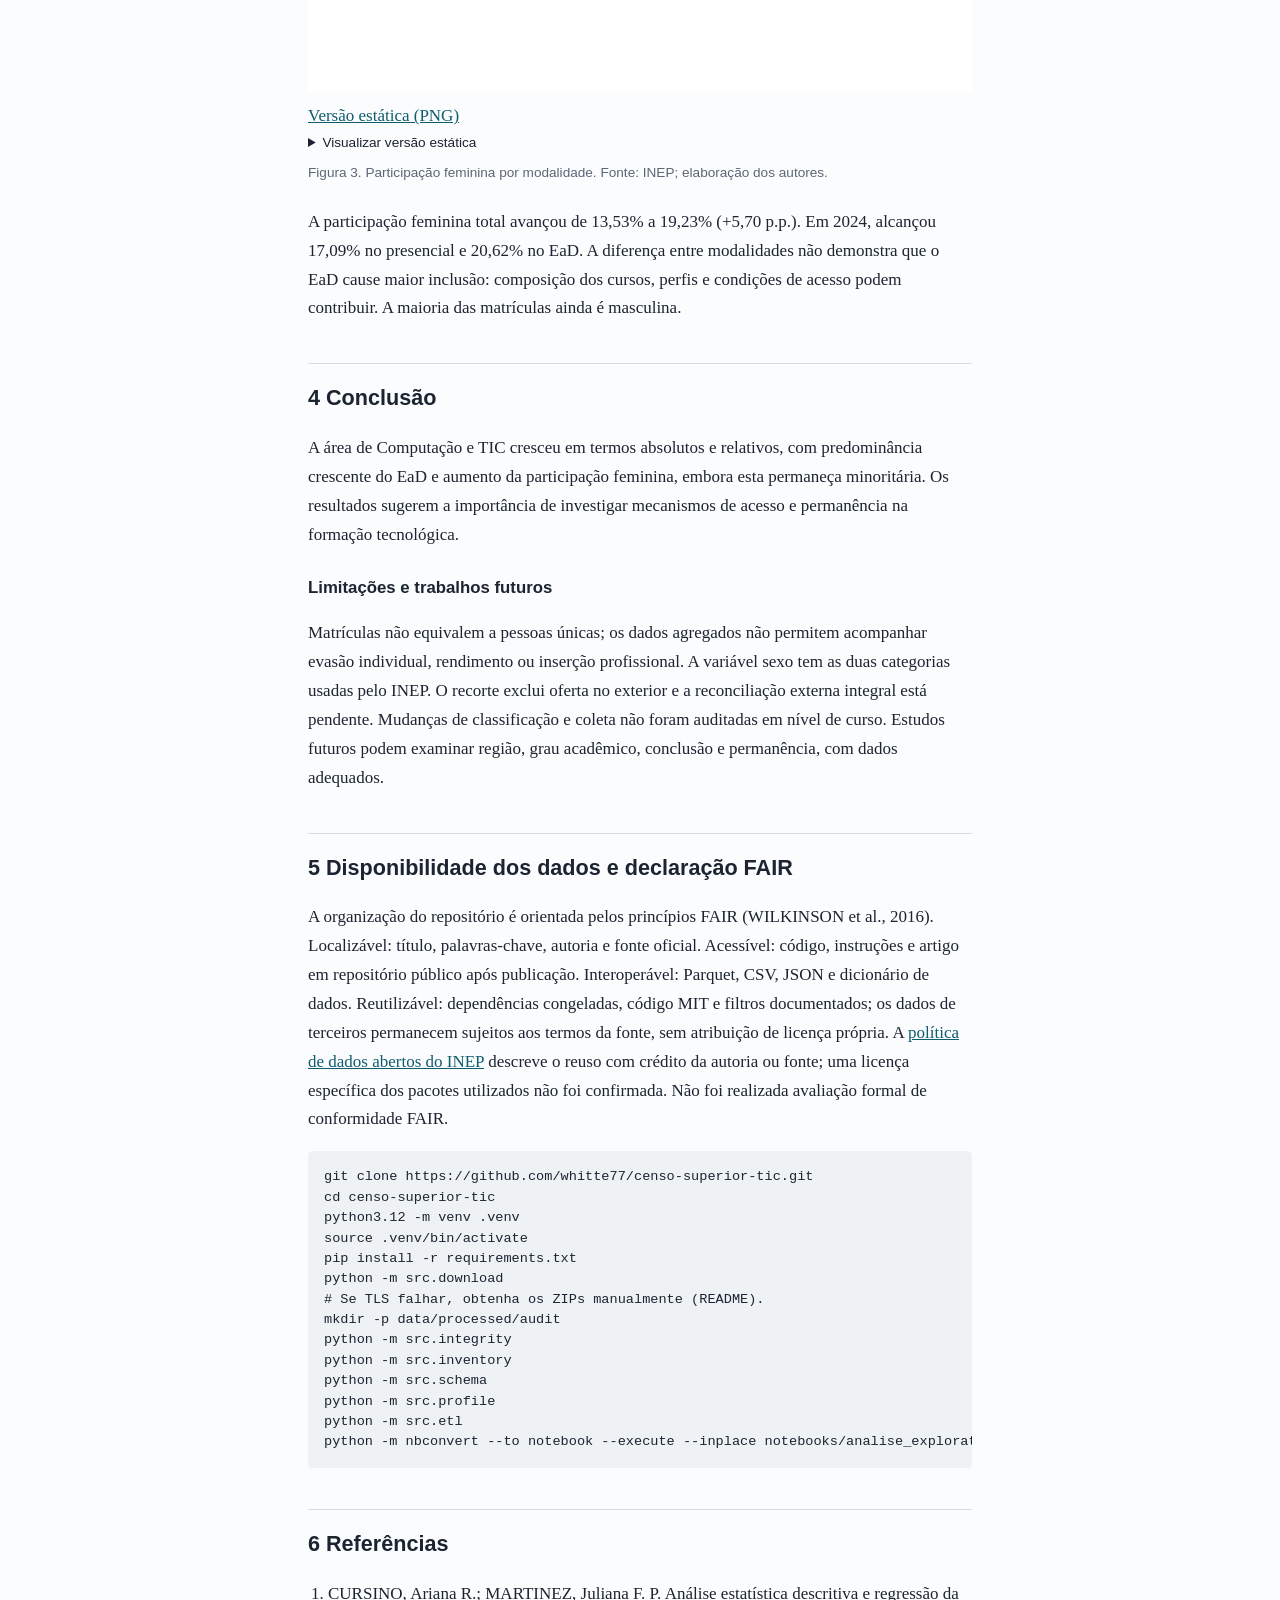
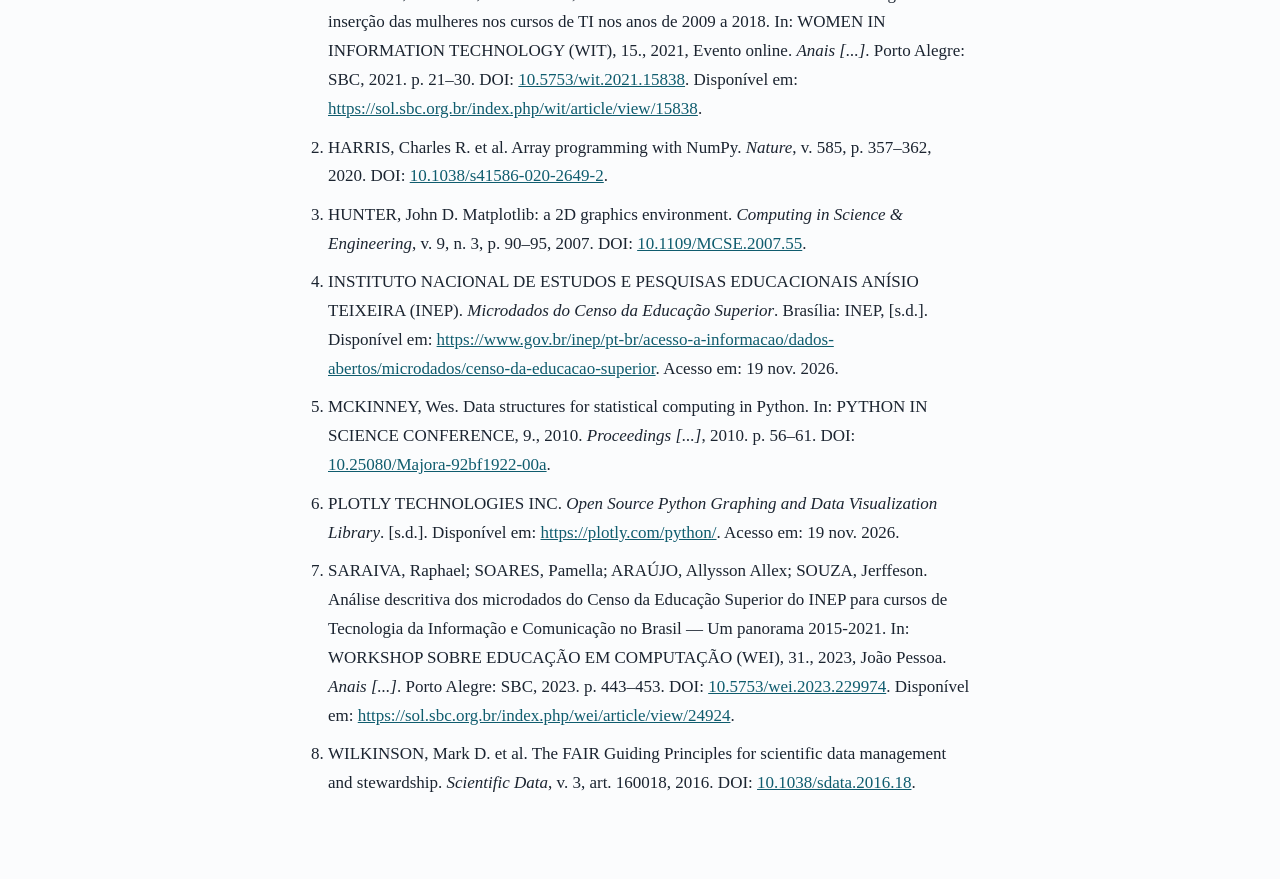
==== commit 55576ad6: "Prepara publicacao do artigo na conta whitte77" ====
--- a/docs/index.html
+++ b/docs/index.html
@@ -18,7 +18,7 @@
 <p>Professor orientador: Alexandre Neves Louzada</p>
 </div>
 <ul class="badges"><li>Python · execução verificada em 3.14.7</li><li>Dados: INEP, Censo da Educação Superior</li><li>Código: MIT</li><li>Licença dos dados: termos do INEP; licença específica não confirmada</li><li>Resultados: dados reais; validação externa parcial</li></ul>
-<a class="btn" href="https://github.com/H-Arruda/censo-superior-tic">Repositório no GitHub</a>
+<a class="btn" href="https://github.com/whitte77/censo-superior-tic">Repositório no GitHub</a>
 </header>
 <p class="aviso">Dados reais do ETL; contrato e indicadores conferidos sobre o Parquet. Reconciliação externa integral pendente.</p>
 <nav aria-label="Seções" class="toc"><ol>
@@ -99,7 +99,7 @@
 <section id="fair">
 <h2>5 Disponibilidade dos dados e declaração FAIR</h2>
 <p>A organização do repositório é orientada pelos princípios FAIR (WILKINSON et al., 2016). Localizável: título, palavras-chave, autoria e fonte oficial. Acessível: código, instruções e artigo em repositório público após publicação. Interoperável: Parquet, CSV, JSON e dicionário de dados. Reutilizável: dependências congeladas, código MIT e filtros documentados; os dados de terceiros permanecem sujeitos aos termos da fonte, sem atribuição de licença própria. A <a href="https://download.inep.gov.br/publicacoes/institucionais/gestao_e_governanca/politica_e_plano_de_dados_abertos.pdf">política de dados abertos do INEP</a> descreve o reuso com crédito da autoria ou fonte; uma licença específica dos pacotes utilizados não foi confirmada. Não foi realizada avaliação formal de conformidade FAIR.</p>
-<pre><code>git clone https://github.com/H-Arruda/censo-superior-tic.git
+<pre><code>git clone https://github.com/whitte77/censo-superior-tic.git
 cd censo-superior-tic
 python3.12 -m venv .venv
 source .venv/bin/activate
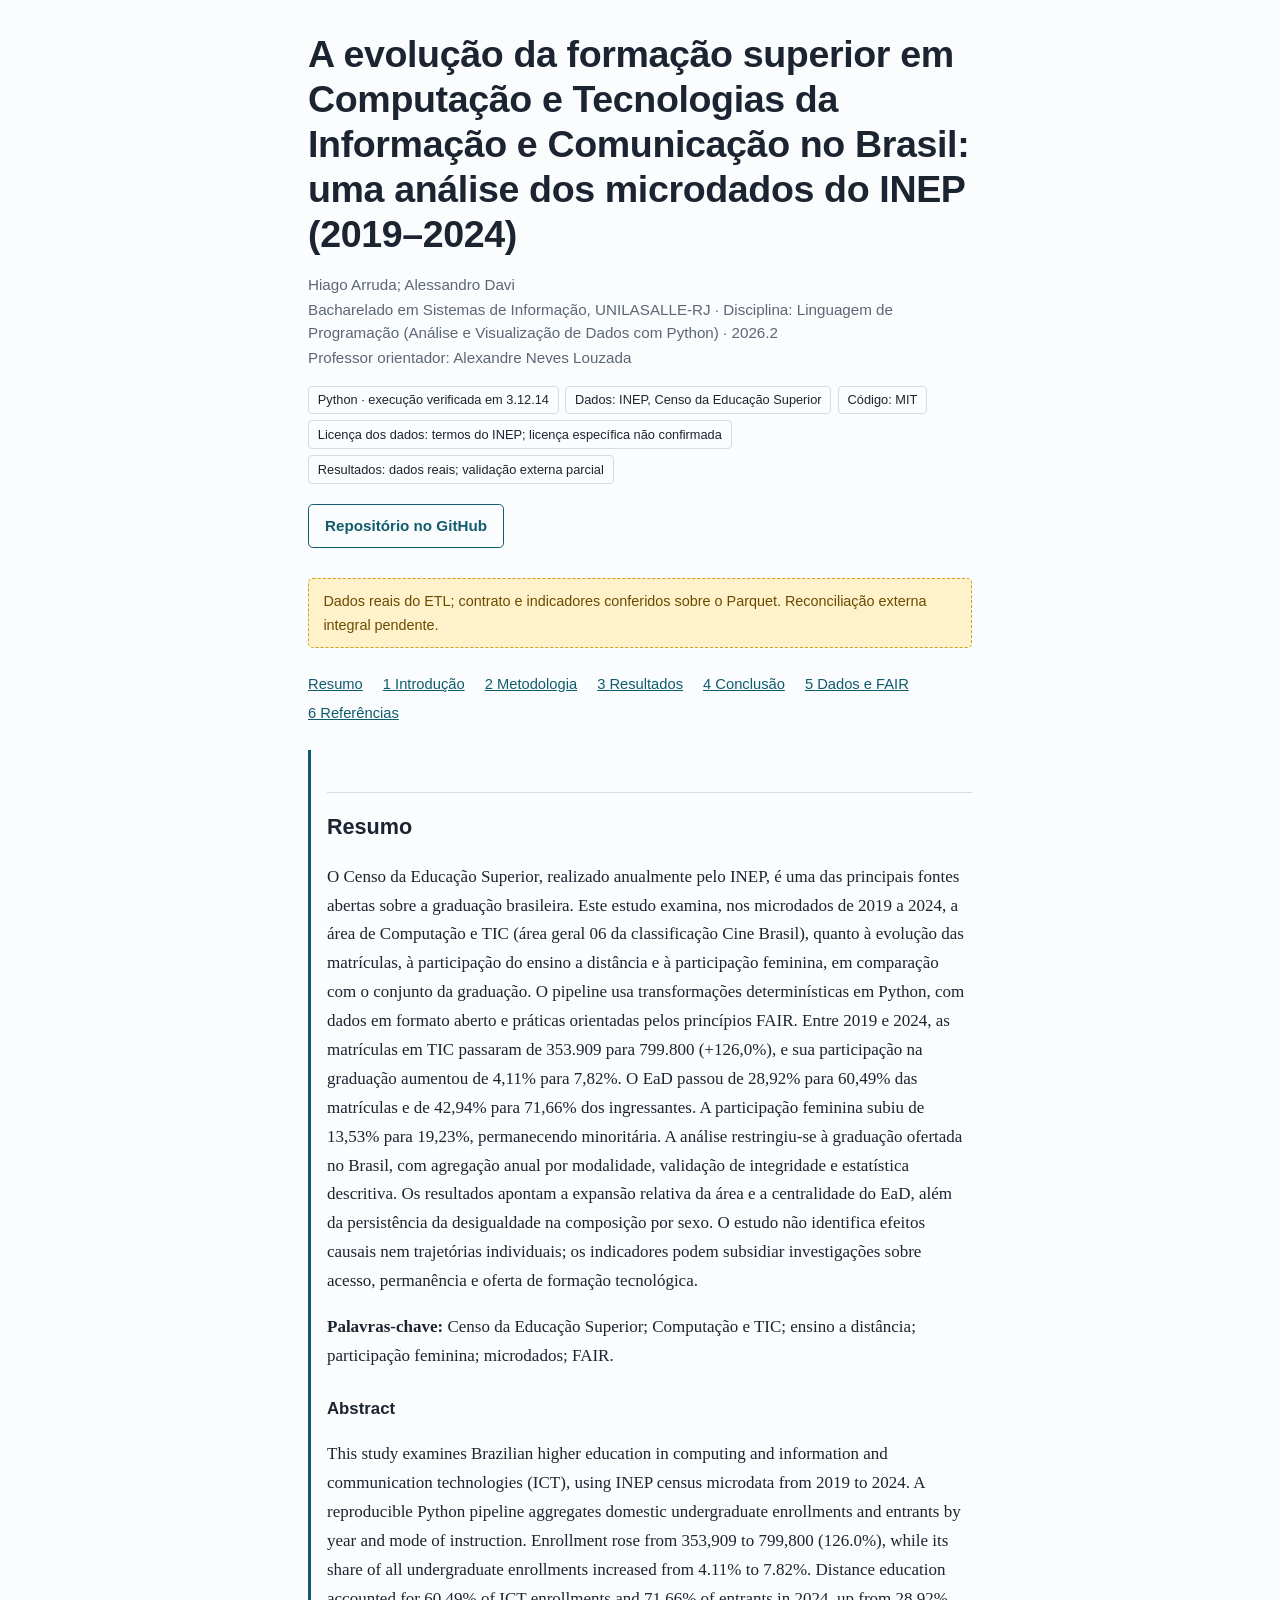
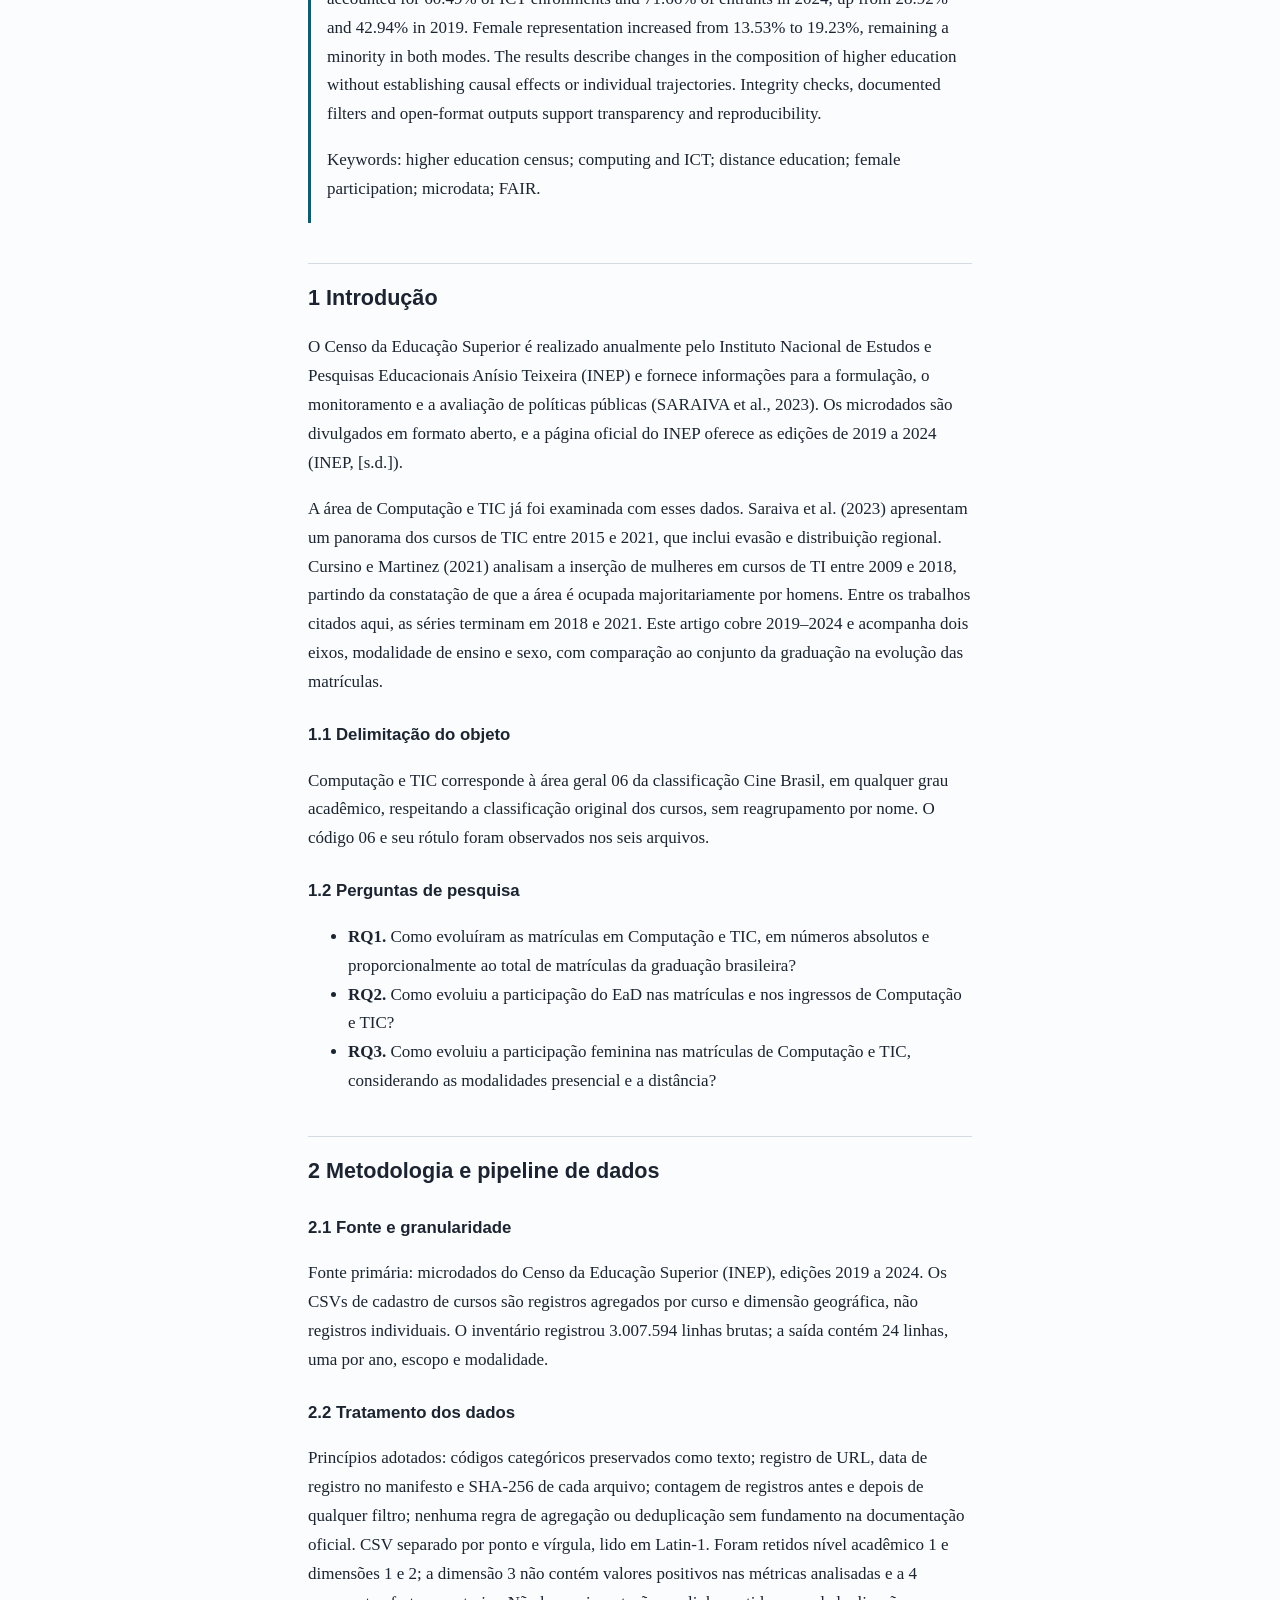
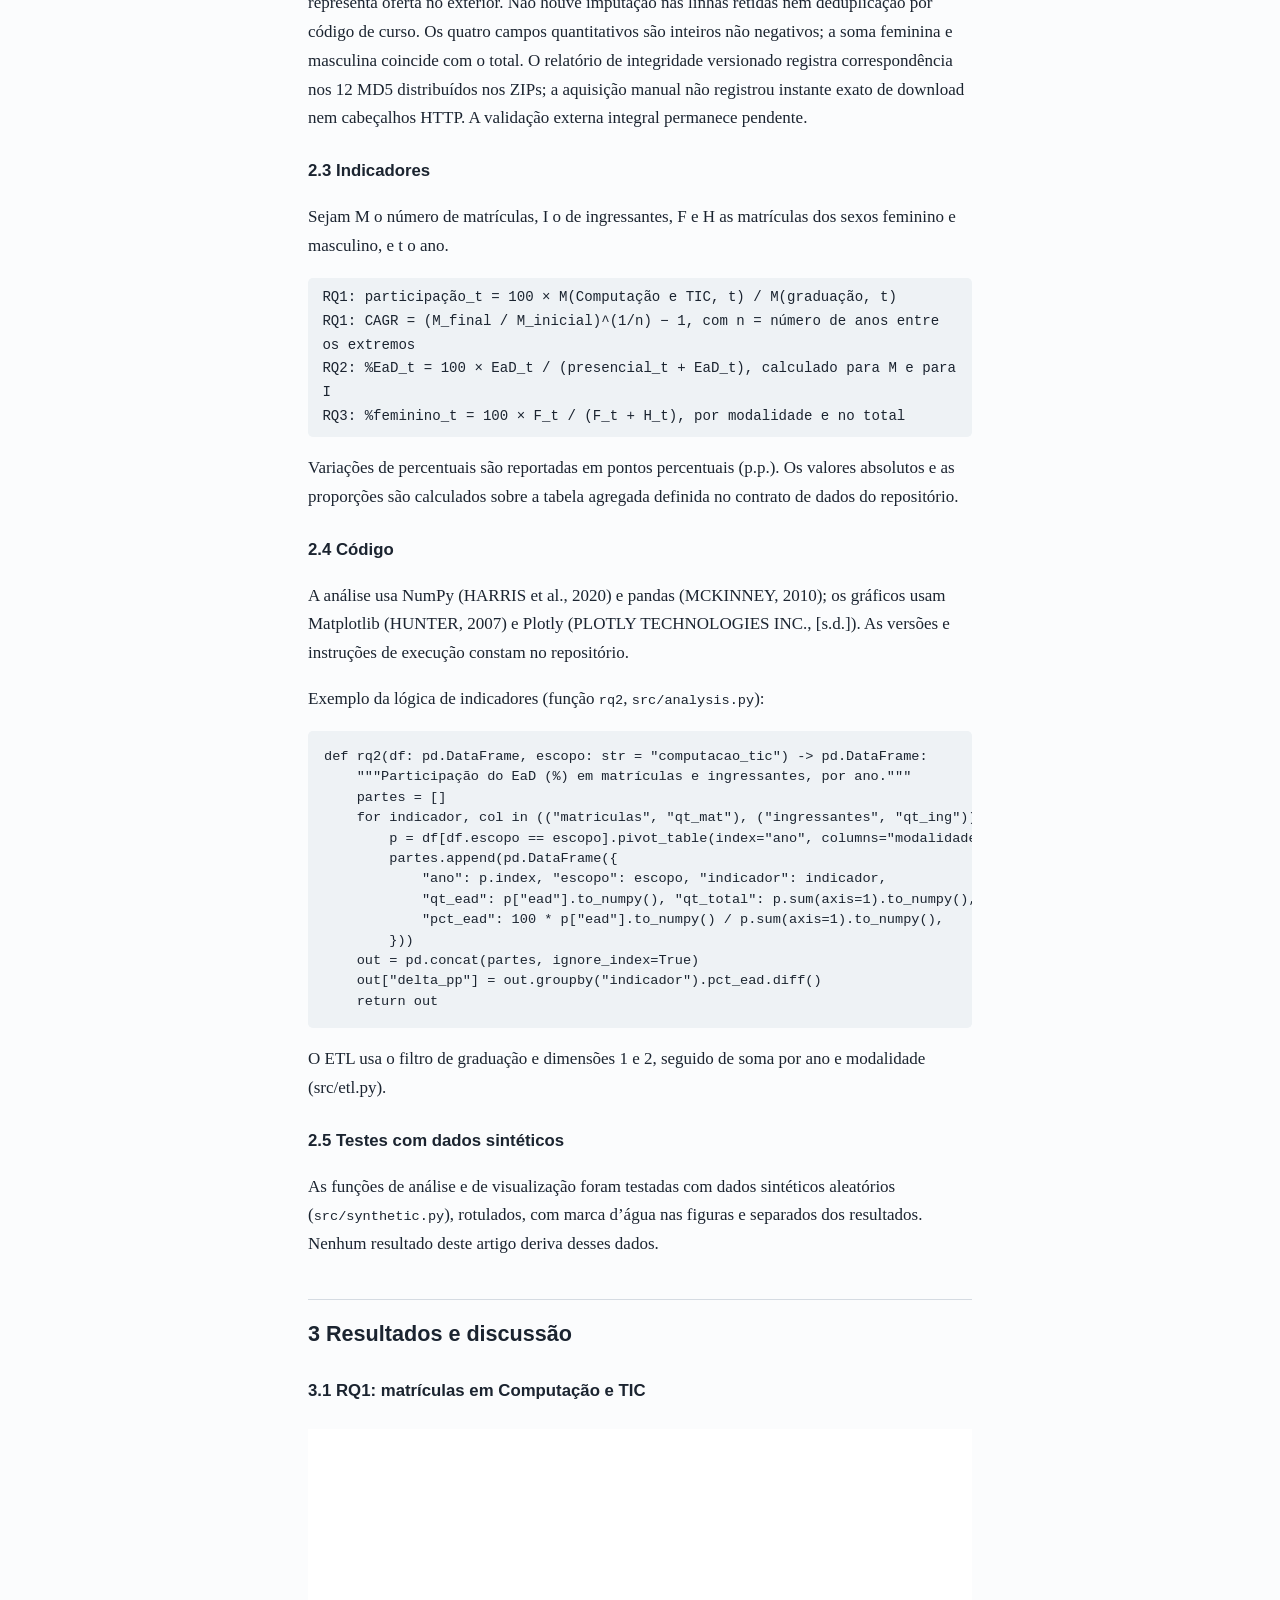
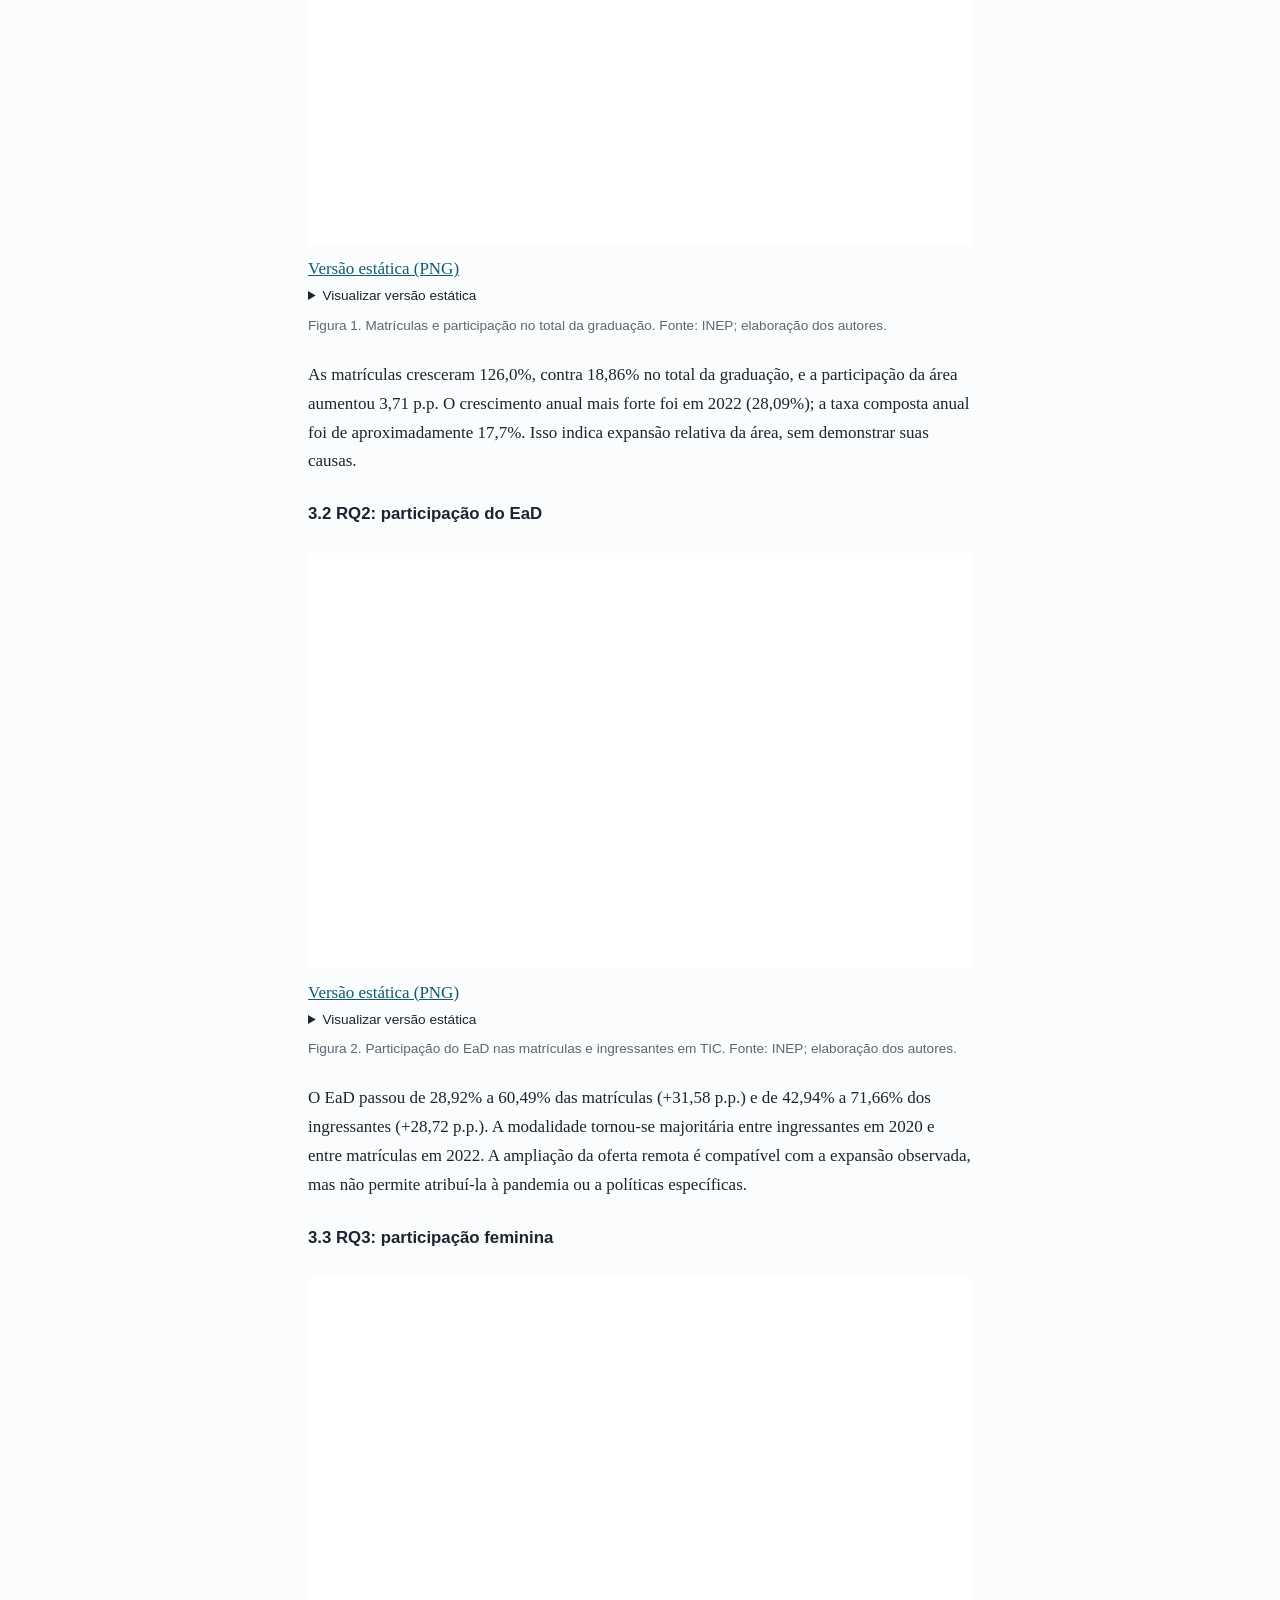
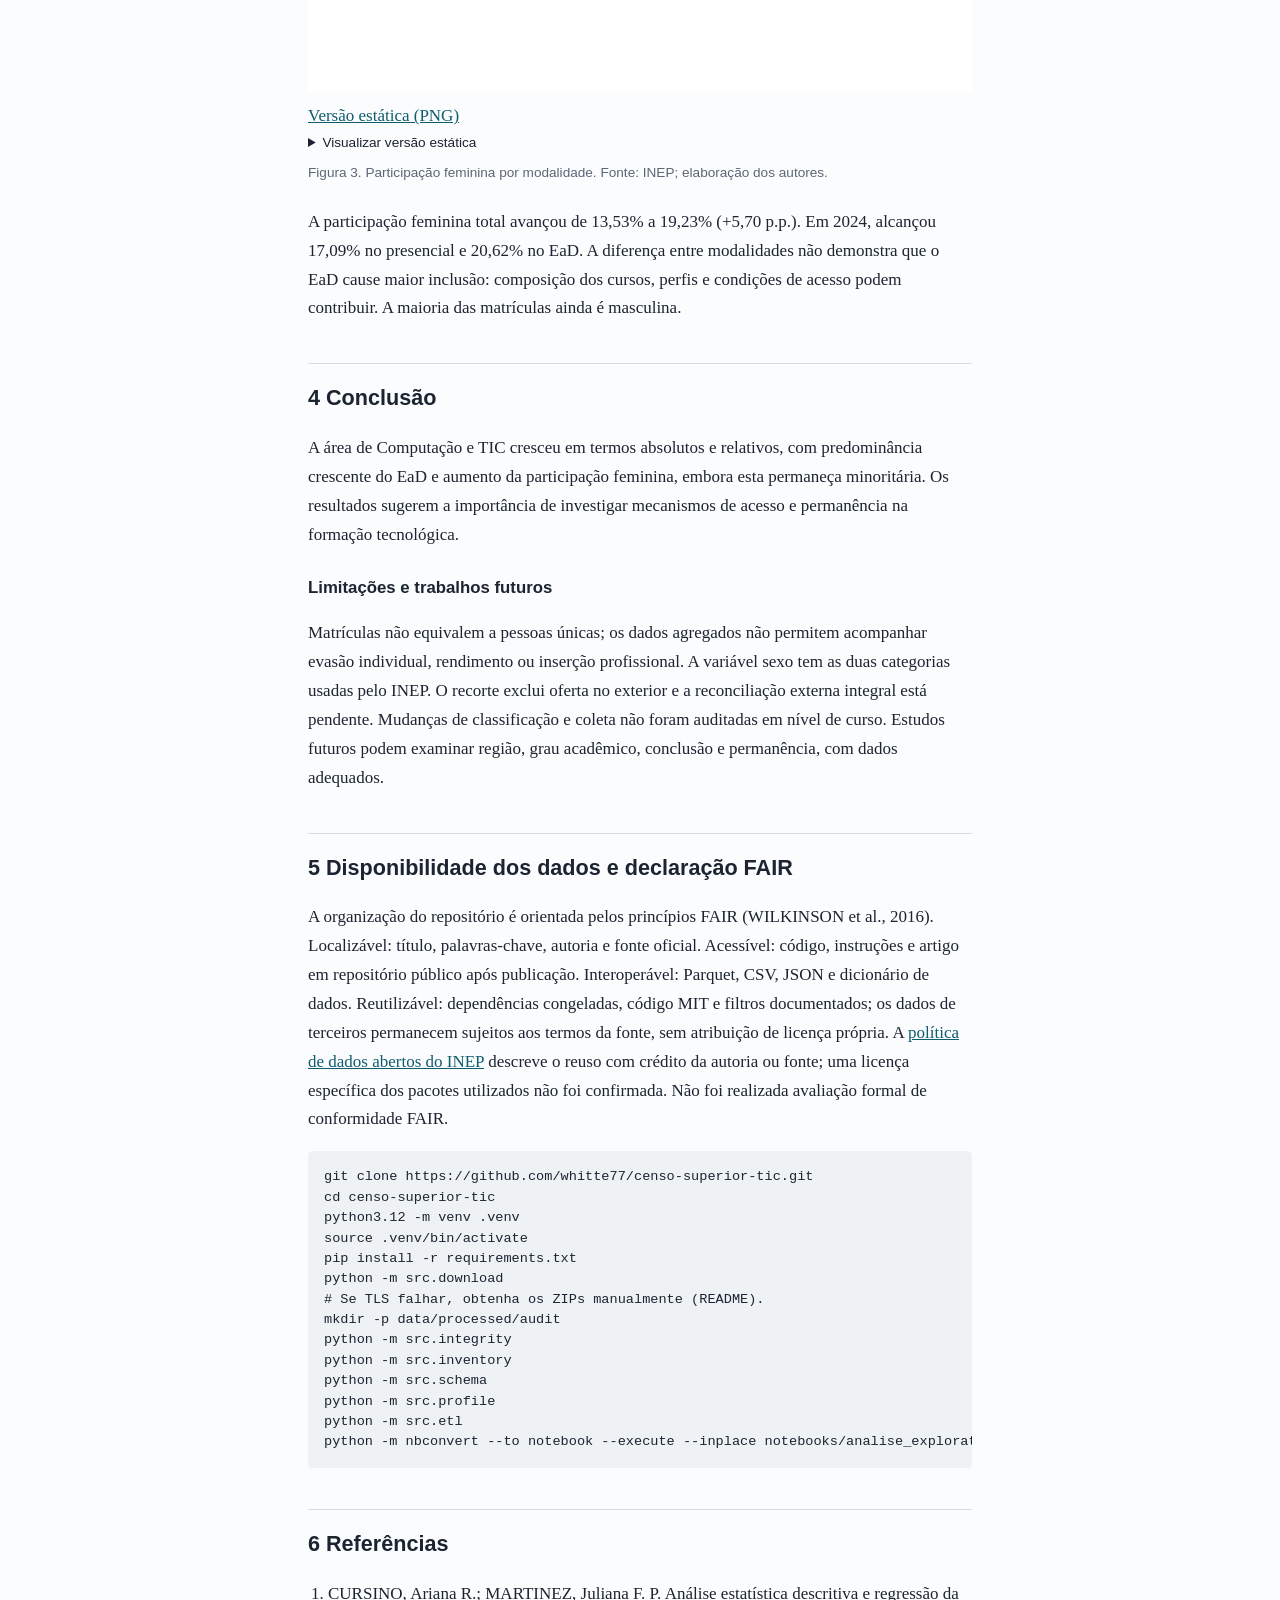
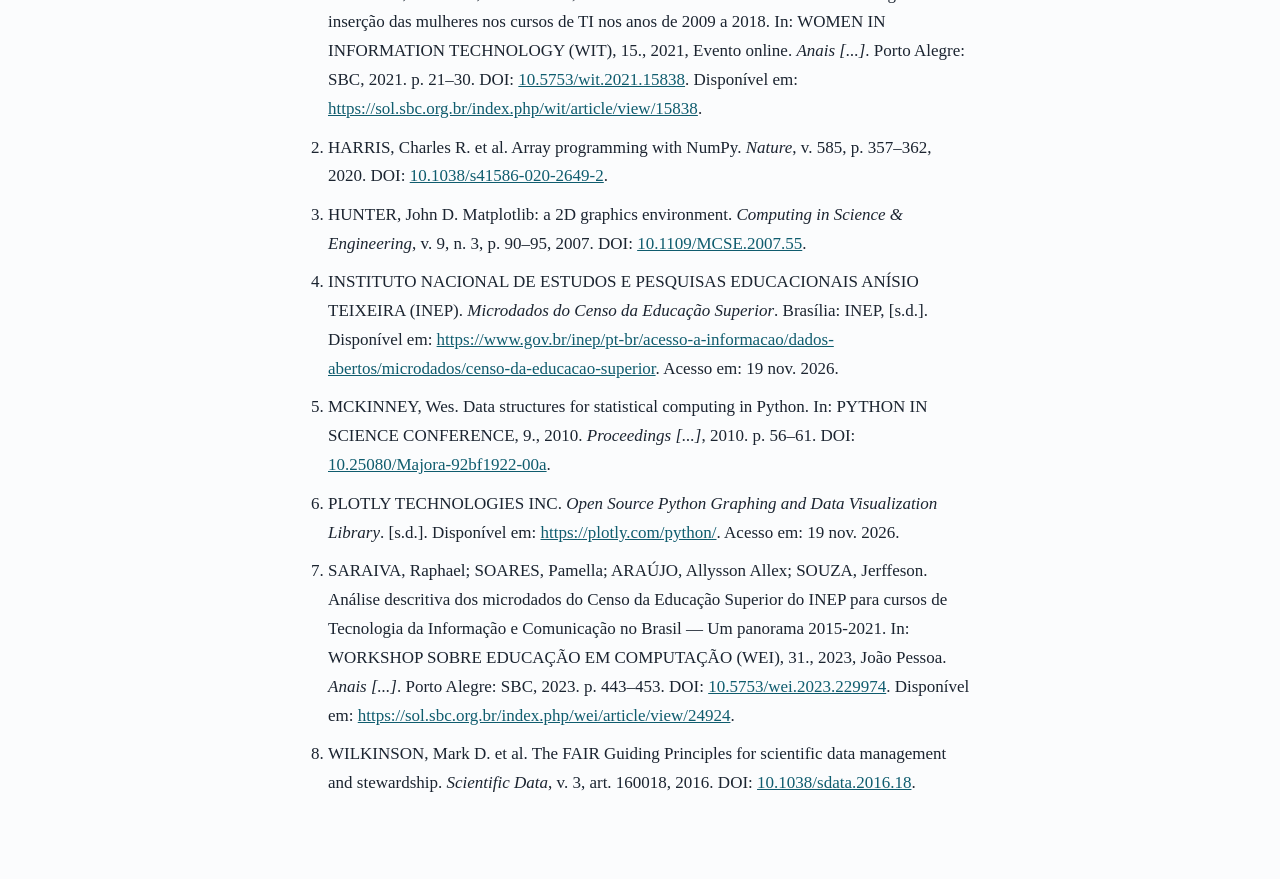
==== commit 66d96f38: "Confere guia e branches com execucao em Python 3.12" ====
--- a/docs/index.html
+++ b/docs/index.html
@@ -17,7 +17,7 @@
 <p>Bacharelado em Sistemas de Informação, UNILASALLE-RJ · Disciplina: Linguagem de Programação (Análise e Visualização de Dados com Python) · 2026.2</p>
 <p>Professor orientador: Alexandre Neves Louzada</p>
 </div>
-<ul class="badges"><li>Python · execução verificada em 3.14.7</li><li>Dados: INEP, Censo da Educação Superior</li><li>Código: MIT</li><li>Licença dos dados: termos do INEP; licença específica não confirmada</li><li>Resultados: dados reais; validação externa parcial</li></ul>
+<ul class="badges"><li>Python · execução verificada em 3.12.14</li><li>Dados: INEP, Censo da Educação Superior</li><li>Código: MIT</li><li>Licença dos dados: termos do INEP; licença específica não confirmada</li><li>Resultados: dados reais; validação externa parcial</li></ul>
 <a class="btn" href="https://github.com/whitte77/censo-superior-tic">Repositório no GitHub</a>
 </header>
 <p class="aviso">Dados reais do ETL; contrato e indicadores conferidos sobre o Parquet. Reconciliação externa integral pendente.</p>
